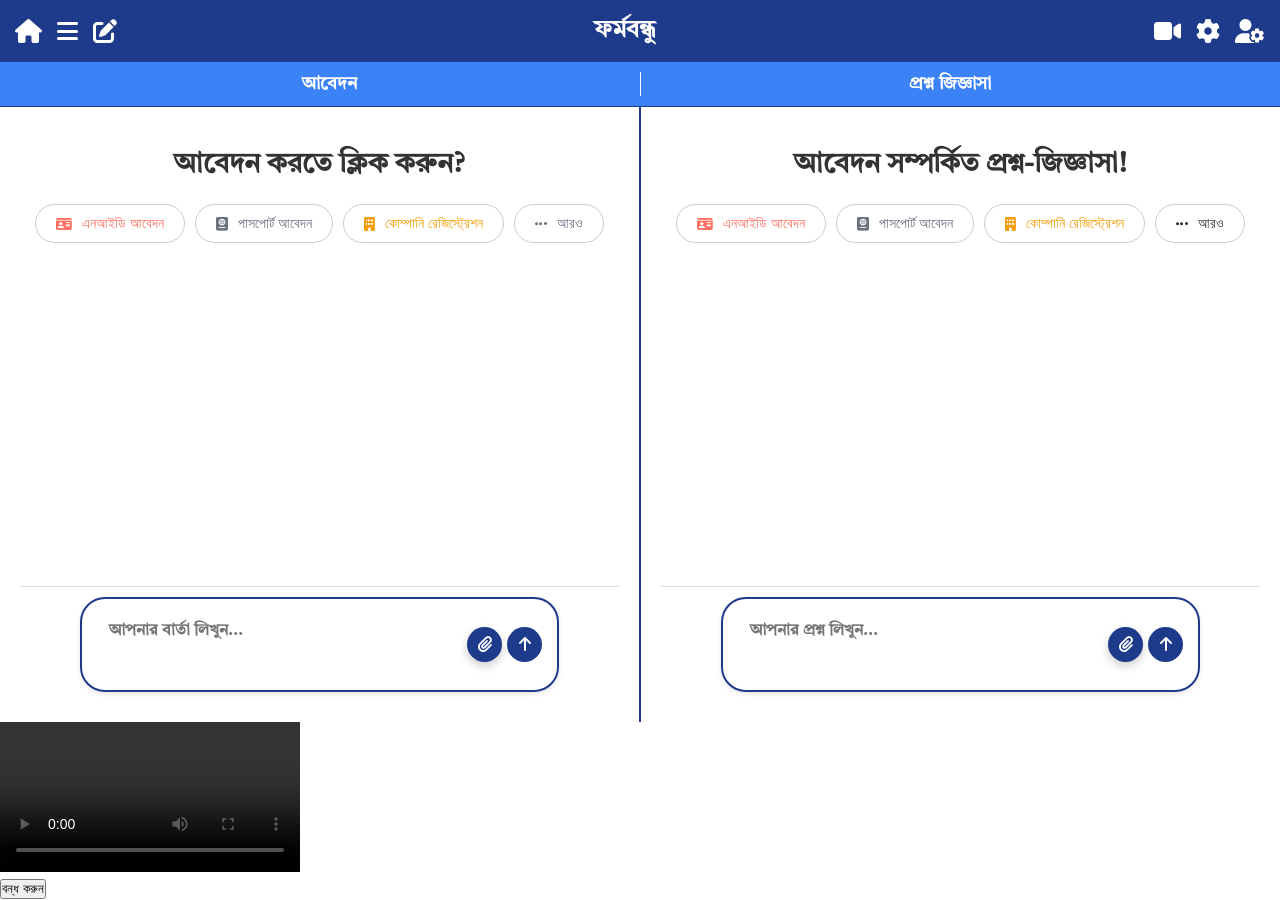
==== index.html @ 035e5acd "Update and rename chat.html to index.html" ====
<!DOCTYPE html>
<html lang="en">
<head>
    <meta charset="UTF-8">
    <meta name="viewport" content="width=device-width, initial-scale=1.0">
    <title>ফর্মবন্ধু চ্যাটবট</title>
    <link rel="stylesheet" href="https://cdnjs.cloudflare.com/ajax/libs/font-awesome/6.5.0/css/all.min.css">
    <link href="https://fonts.googleapis.com/css2?family=Tiro+Bangla:wght@700&display=swap" rel="stylesheet">
    <link rel="stylesheet" href="style.css">
    <link rel="stylesheet" href="drag-drop.css">
    <script src="https://code.jquery.com/jquery-3.6.0.min.js"></script>
    <script src="https://www.gstatic.com/firebasejs/8.10.1/firebase-app.js"></script>
    <script src="https://www.gstatic.com/firebasejs/8.10.1/firebase-firestore.js"></script>
    <script src="https://www.gstatic.com/firebasejs/8.10.1/firebase-auth.js"></script>
    <script src="https://cdnjs.cloudflare.com/ajax/libs/pdfmake/0.2.10/pdfmake.min.js"></script>
    <script src="https://cdnjs.cloudflare.com/ajax/libs/pdfmake/0.2.10/vfs_fonts.min.js"></script>
</head>
<body>
    <div class="chat-container">
        <div class="header">
            <div class="header-icons">
                <i class="fas fa-home home-icon" title="Home" onclick="window.location.href='index.html'"></i>
                <i class="fas fa-bars history-icon" id="historyIcon" title="Chat History"></i>
                <i class="fas fa-pen-to-square new-chat-icon" id="newChatIcon" title="New Chat"></i>
            </div>
            <div class="header-brand">
                <span class="brand-logo">ফর্মবন্ধু</span>
                <span class="dynamic-text"></span>
            </div>
            <div class="header-right-icons">
                <i class="fas fa-video video-icon" id="videoIcon" title="টিউটোরিয়াল ভিডিও"></i>
                <i class="fas fa-cog settings-icon" id="settingsIcon" title="সেটিংস" onclick="window.location.href='settings.html'"></i>
                <i class="fas fa-user-cog account-icon" title="অ্যাকাউন্ট সেটিংস" onclick="window.location.href='account.html'"></i>
            </div>
        </div>
        <div class="sub-header">
            <div class="sub-header-left">আবেদন</div>
            <div class="sub-header-right">প্রশ্ন জিজ্ঞাসা</div>
        </div>
        <div class="split-chat">
            <div class="chat-column left-column">
                <div class="welcome-message" id="welcomeMessage">
                    <h2>আবেদন করতে ক্লিক করুন?</h2>
                    <div class="welcome-buttons">
                        <button class="welcome-btn" data-genre="এনআইডি আবেদন"><i class="fas fa-id-card"></i> এনআইডি আবেদন</button>
                        <button class="welcome-btn" data-genre="পাসপোর্ট আবেদন"><i class="fas fa-passport"></i> পাসপোর্ট আবেদন</button>
                        <button class="welcome-btn" data-genre="কোম্পানি রেজিস্ট্রেশন"><i class="fas fa-building"></i> কোম্পানি রেজিস্ট্রেশন</button>
                        <button id="moreOptionsBtn"><i class="fas fa-ellipsis-h"></i> আরও </button>
                    </div>
                </div>
                <div class="messages" id="messages">
                    <!-- ইউজার/বট মেসেজ এখানে ডাইনামিক্যালি যোগ হবে -->
                </div>
                <div class="input-area">
                    <div class="input-wrapper">
                        <div class="preview-container" id="previewContainer">
                            <img id="previewImage" class="preview-image" src="" alt="Image Preview">
                        </div>
                        <textarea id="userInput" placeholder="আপনার বার্তা লিখুন..."></textarea>
                        <input type="file" id="fileInput" style="display: none;" accept="image/png, image/jpeg">
                        <div class="button-container">
                            <button id="uploadBtn" title="Upload Image"><i class="fas fa-paperclip"></i></button>
                            <button id="sendBtn" title="Send Message"><i class="fas fa-arrow-up"></i></button>
                        </div>
                    </div>
                </div>
            </div>
            <div class="divider"></div>
            <div class="chat-column right-column">
                <div class="welcome-message" id="welcomeMessage-right">
                    <h2>আবেদন সম্পর্কিত প্রশ্ন-জিজ্ঞাসা!</h2>
                    <div class="welcome-buttons">
                        <button class="welcome-btn" data-genre="এনআইডি আবেদন"><i class="fas fa-id-card"></i> এনআইডি আবেদন</button>
                        <button class="welcome-btn" data-genre="পাসপোর্ট আবেদন"><i class="fas fa-passport"></i> পাসপোর্ট আবেদন</button>
                        <button class="welcome-btn" data-genre="কোম্পানি রেজিস্ট্রেশন"><i class="fas fa-building"></i> কোম্পানি রেজিস্ট্রেশন</button>
                        <button id="moreOptionsBtn-right"><i class="fas fa-ellipsis-h"></i> আরও </button>
                    </div>
                </div>
                <div class="messages" id="messages-right">
                    <!-- ইউজার/বট মেসেজ এখানে ডাইনামিক্যালি যোগ হবে -->
                </div>
                <div class="input-area">
                    <div class="input-wrapper">
                        <div class="preview-container" id="previewContainer-right">
                            <img id="previewImage-right" class="preview-image" src="" alt="Image Preview">
                        </div>
                        <textarea id="userInput-right" placeholder="আপনার প্রশ্ন লিখুন..."></textarea>
                        <input type="file" id="fileInput-right" style="display: none;" accept="image/png, image/jpeg">
                        <div class="button-container">
                            <button id="uploadBtn-right" title="Upload Image"><i class="fas fa-paperclip"></i></button>
                            <button id="sendBtn-right" title="Send Message"><i class="fas fa-arrow-up"></i></button>
                        </div>
                    </div>
                </div>
            </div>
        </div>
        <div class="sidebar" id="sidebar">
            <div class="sidebar-header">
                <i class="fas fa-history sidebar-icon"></i>
                <i class="fas fa-times close-sidebar" id="closeSidebar"></i>
            </div>
            <input type="text" class="search-input" id="searchInput" placeholder="চ্যাট অনুসন্ধান করুন...">
            <div class="history-list" id="historyList">
                <!-- ডাইনামিক চ্যাট ইতিহাস এখানে যোগ হবে -->
            </div>
        </div>
        <div class="modal" id="deleteModal">
            <div class="modal-content">
                <p>আপনি কি এই চ্যাটটি মুছতে চান?</p>
                <div class="modal-buttons">
                    <button class="cancel" id="cancelDelete">বাতিল</button>
                    <button class="confirm" id="confirmDelete">মুছুন</button>
                </div>
            </div>
        </div>
        <div class="rename-modal" id="renameModal">
            <div class="rename-modal-content">
                <h3>চ্যাটের নাম পরিবর্তন করুন</h3>
                <input type="text" id="renameInput" placeholder="নতুন নাম লিখুন...">
                <div class="rename-modal-buttons">
                    <button class="cancel" id="cancelRename">বাতিল</button>
                    <button class="save" id="saveRename">সংরক্ষণ</button>
                </div>
            </div>
        </div>
        <div class="genres-modal" id="genresModal">
            <div class="genres-modal-content">
                <h3><i class="fas fa-list-check"></i> সকল সেবা</h3>
                <div class="genres-list" id="genresList"></div>
                <div class="genres-modal-buttons">
                    <button class="cancel" id="closeGenresModal">বন্ধ করুন</button>
                </div>
            </div>
        </div>
        <div id="genres2Modal" class="modal">
            <div class="modal-content slide-in">
                <span id="closeGenres2Modal" class="close">&times;</span>
                <h2><i class="fas fa-list-check"></i> জনরা 2</h2>
                <div id="genres2List"></div>
                <div class="genres-modal-buttons">
                    <button class="cancel" id="closeGenres2ModalBtn">বন্ধ করুন</button>
                </div>
            </div>
        </div>
        <div class="image-review-modal" id="imageReviewModal">
            <div class="image-review-content">
                <img class="review-image" id="reviewImage" src="" alt="Review Image">
                <button class="delete-image-btn" id="deleteImageBtn"><i class="fas fa-trash"></i></button>
            </div>
        </div>
        <div class="edit-modal" id="editModal">
            <div class="edit-modal-content">
                <div class="edit-canvas-container">
                    <canvas id="editCanvas"></canvas>
                </div>
                <div class="edit-controls">
                    <div>
                        <label for="cropX">Crop X:</label>
                        <input type="range" id="cropX" min="0" max="1000" value="0">
                    </div>
                    <div>
                        <label for="cropY">Crop Y:</label>
                        <input type="range" id="cropY" min="0" max="1000" value="0">
                    </div>
                    <div>
                        <label for="cropWidth">Crop Width:</label>
                        <input type="range" id="cropWidth" min="10" max="1000" value="100">
                    </div>
                    <div>
                        <label for="cropHeight">Crop Height:</label>
                        <input type="range" id="cropHeight" min="10" max="1000" value="100">
                    </div>
                    <div>
                        <label for="brightness">Brightness:</label>
                        <input type="range" id="brightness" min="0" max="200" value="100">
                    </div>
                    <div>
                        <label for="contrast">Contrast:</label>
                        <input type="range" id="contrast" min="0" max="200" value="100">
                    </div>
                    <div>
                        <label for="bgColor">Background Color:</label>
                        <select id="bgColor">
                            <option value="#ffffff">White</option>
                            <option value="#000000">Black</option>
                            <option value="#808080">Gray</option>
                        </select>
                    </div>
                    <div class="edit-buttons">
                        <button class="cancel" id="cancelEdit">বাতিল</button>
                        <button class="apply" id="editApplyBtn">পরিবর্তন প্রয়োগ করুন</button>
                    </div>
                </div>
            </div>
        </div>
       <div class="video-modal" id="videoModal">
    <div class="video-modal-content">
        <video controls>
            <source src="videos/মাত্র ১ দিনে নতুন ভোটার হওয়া যাবে _ How to Apply for New NID Card 2025.mp4" type="video/mp4">
            Your browser does not support the video tag.
        </video>
        <div class="video-modal-buttons">
            <button class="close-video" id="closeVideoModal">বন্ধ করুন</button>
        </div>
    </div>
</div>
    </div>
    <script src="chat.js"></script>
</body>
</html>
---- style.css ----
* {
    margin: 0;
    padding: 0;
    box-sizing: border-box;
}
body {
    font-family: 'Tiro Bangla', 'Segoe UI', sans-serif;
    background: #E5E7EB;
    color: #333;
    display: flex;
    justify-content: center;
    align-items: center;
    height: 100vh;
    margin: 0;
    overflow: hidden;
}
.chat-container {
    width: 100vw;
    height: 100vh;
    background: #fff;
    display: flex;
    flex-direction: column;
    overflow: hidden;
    box-shadow: 0 4px 10px rgba(0, 0, 0, 0.2);
    transition: margin-left 0.3s ease, width 0.3s ease;
    position: relative;
    z-index: 1;
}
.chat-container:not(.sidebar-open) {
    margin-left: 0;
    width: 100vw;
}
.chat-container.sidebar-open {
    margin-left: 300px;
    width: calc(100vw - 300px);
}
.header {
    background: #1E3A8A;
    color: #fff;
    padding: 15px;
    font-size: 24px;
    font-weight: 700;
    position: relative;
    display: flex;
    justify-content: center;
    align-items: center;
}
.header-brand {
    display: flex;
    align-items: center;
    gap: 10px;
    transition: gap 0.3s ease;
}
.header-brand.active .brand-logo {
    transform: translateX(-10px);
}
.brand-logo {
    font-size: 24px;
    font-weight: 700;
    transition: transform 0.3s ease;
}
.dynamic-text {
    font-size: 16px;
    opacity: 0;
    background: #FFFFFF;
    color: #1E3A8A;
    border: none;
    border-radius: 12px;
    padding: 5px 10px;
    transition: opacity 0.3s ease, transform 0.3s ease;
    max-width: 150px;
    white-space: nowrap;
    overflow: hidden;
    text-overflow: ellipsis;
}
.dynamic-text.active {
    opacity: 1;
    transform: translateY(0);
    animation: floatIn 0.5s ease-out;
}
@keyframes floatIn {
    from { opacity: 0; transform: translateY(10px); }
    to { opacity: 1; transform: translateY(0); }
}
.header-icons {
    position: absolute;
    left: 15px;
    top: 50%;
    transform: translateY(-50%);
    display: flex;
    gap: 15px;
}
.header-right-icons {
    position: absolute;
    right: 15px;
    top: 50%;
    transform: translateY(-50%);
    display: flex;
    gap: 15px;
}
.history-icon, .new-chat-icon, .home-icon, .settings-icon, .account-icon {
    font-size: 24px;
    color: #fff;
    cursor: pointer;
    transition: color 0.3s ease, transform 0.2s ease;
}
.history-icon:hover, .new-chat-icon:hover, .home-icon:hover, .settings-icon:hover, .account-icon:hover {
    color: #3B82F6;
    transform: scale(1.1);
}
.sidebar {
    position: fixed;
    top: 0;
    left: -300px;
    width: 300px;
    height: 100%;
    background: linear-gradient(135deg, #1E3A8A, #3B82F6);
    color: #fff;
    padding: 20px;
    transition: left 0.3s ease, opacity 0.3s ease;
    opacity: 0;
    z-index: 10;
    display: flex;
    flex-direction: column;
    gap: 15px;
    box-shadow: 2px 0 5px rgba(0, 0, 0, 0.3);
    overflow: hidden;
}
.sidebar.open {
    left: 0;
    opacity: 1;
}
.sidebar-header {
    display: flex;
    justify-content: space-between;
    align-items: center;
    padding-bottom: 10px;
    border-bottom: 1px solid rgba(255, 255, 255, 0.2);
}
.sidebar-icon {
    font-size: 24px;
    cursor: pointer;
}
.close-sidebar {
    font-size: 24px;
    cursor: pointer;
    color: #fff;
    transition: color 0.3s ease, transform 0.2s ease;
}
.close-sidebar:hover {
    color: #3B82F6;
    transform: scale(1.1);
}
.search-input {
    width: 100%;
    padding: 10px;
    font-size: 16px;
    border: none;
    border-radius: 20px;
    outline: none;
    background: rgba(255, 255, 255, 0.1);
    color: #fff;
    transition: background 0.3s ease;
}
.search-input::placeholder {
    color: rgba(255, 255, 255, 0.6);
}
.search-input:focus {
    background: rgba(255, 255, 255, 0.2);
}
.history-list {
    flex-grow: 1;
    overflow-y: auto;
    overflow-x: hidden;
    display: flex;
    flex-direction: column;
    gap: 10px;
    padding: 10px 10px 0 0;
    scrollbar-width: thin;
    scrollbar-color: rgba(255, 255, 255, 0.3) rgba(255, 255, 255, 0.1);
}
.history-list::-webkit-scrollbar {
    width: 8px;
}
.history-list::-webkit-scrollbar-track {
    background: rgba(255, 255, 255, 0.1);
}
.history-list::-webkit-scrollbar-thumb {
    background: rgba(255, 255, 255, 0.3);
    border-radius: 10px;
}
.history-list::-webkit-scrollbar-thumb:hover {
    background: rgba(255, 255, 255, 0.5);
}
.history-item {
    background: rgba(255, 255, 255, 0.1);
    padding: 15px;
    border-radius: 10px;
    cursor: pointer;
    transition: background 0.3s ease, transform 0.2s ease;
    position: relative;
    display: flex;
    justify-content: space-between;
    align-items: center;
}
.history-item:hover {
    background: rgba(255, 255, 255, 0.2);
    transform: translateX(5px);
}
.history-item-content {
    flex-grow: 1;
    overflow: hidden;
}
.history-item p {
    font-size: 16px;
    color: #fff;
    margin: 0;
    white-space: nowrap;
    overflow: hidden;
    text-overflow: ellipsis;
}
.history-item .timestamp {
    font-size: 12px;
    color: rgba(255, 255, 255, 0.6);
    margin-top: 5px;
}
.history-item .options {
    opacity: 0;
    position: absolute;
    right: 15px;
    transition: opacity 0.3s ease;
}
.history-item:hover .options {
    opacity: 1;
}
.options i {
    font-size: 18px;
    cursor: pointer;
    margin-left: 10px;
    transition: color 0.3s ease, transform 0.2s ease;
}
.options i:hover {
    color: #3B82F6;
    transform: scale(1.2);
}
.dropdown {
    display: none;
    position: absolute;
    right: 10px;
    top: 40px;
    background: #1E3A8A;
    border-radius: 5px;
    box-shadow: 0 2px 5px rgba(0, 0, 0, 0.2);
    z-index: 20;
}
.dropdown.active {
    display: block;
}
.dropdown-item {
    padding: 8px 15px;
    color: #fff;
    font-size: 14px;
    cursor: pointer;
    transition: background 0.3s ease;
}
.dropdown-item:hover {
    background: #3B82F6;
}

/* নতুন সাব-হেডার */
.sub-header {
    background: #3B82F6;
    color: #fff;
    padding: 10px 20px;
    display: flex;
    justify-content: space-between;
    align-items: center;
    font-size: 18px;
    font-weight: 700;
    border-bottom: 1px solid #1E3A8A;
}
.sub-header-left, .sub-header-right {
    flex: 1;
    text-align: center;
}
.sub-header-left {
    border-right: 1px solid #fff;
}

/* স্প্লিট চ্যাট এরিয়া */
.split-chat {
    flex-grow: 1;
    display: flex;
    height: 100%;
    overflow: hidden;
    position: relative;
}
.chat-column {
    flex: 1;
    display: flex;
    flex-direction: column;
    padding: 20px;
    overflow-y: auto;
    background: #fff;
    position: relative;
}
.left-column {
    border-right: 1px solid #ccc;
}
.right-column {
    border-left: 1px solid #ccc;
}
.divider {
    width: 2px;
    background: #1E3A8A;
    height: 100%;
    position: absolute;
    left: 50%;
    transform: translateX(-50%);
    z-index: 1;
}
.chat-column .welcome-message {
    position: relative;
    top: auto;
    left: auto;
    transform: none;
    text-align: center;
    padding: 20px 0;
}
.chat-column .messages {
    flex-grow: 1;
    overflow-y: auto;
    padding: 0 10px;
    scrollbar-width: thin;
    scrollbar-color: #888 #f1f1f1;
}
.chat-column .messages::-webkit-scrollbar {
    width: 8px;
}
.chat-column .messages::-webkit-scrollbar-track {
    background: #f1f1f1;
}
.chat-column .messages::-webkit-scrollbar-thumb {
    background: #888;
    border-radius: 10px;
}
.chat-column .messages::-webkit-scrollbar-thumb:hover {
    background: #555;
}
.chat-column .input-area {
    margin-top: auto;
    padding: 10px 0;
    border-top: 1px solid #ddd;
}
.welcome-message h2 {
    font-size: 28px;
    color: #333;
    margin-bottom: 20px;
}
.welcome-buttons {
    display: flex;
    flex-wrap: wrap;
    justify-content: center;
    gap: 10px;
}
.welcome-buttons button {
    padding: 10px 20px;
    border: 1px solid #ccc;
    border-radius: 20px;
    background: #fff;
    color: #333;
    font-size: 14px;
    display: flex;
    align-items: center;
    gap: 5px;
    cursor: pointer;
    transition: background 0.3s ease, transform 0.2s ease;
}
.welcome-buttons button:hover {
    background: #f0f0f0;
    transform: scale(1.05);
}
.welcome-buttons button i {
    margin-right: 5px;
}
.welcome-buttons button:nth-child(1) {
    color: #FF6F61;
}
.welcome-buttons button:nth-child(2) {
    color: #6B7280;
}
.welcome-buttons button:nth-child(3) {
    color: #F59E0B;
}
.welcome-buttons button#moreOptionsBtn {
    color: #6B7280;
}
.typing-indicator {
    display: flex;
    align-items: center;
    gap: 5px;
    padding: 10px;
    background: #f3f4f6;
    border-radius: 15px;
    width: fit-content;
    margin: 10px;
    animation: fadeIn 0.3s ease-out;
}
.typing-dot {
    width: 8px;
    height: 8px;
    background: #1E3A8A;
    border-radius: 50%;
    animation: bounce 1.2s infinite;
}
.typing-dot:nth-child(2) {
    animation-delay: 0.2s;
}
.typing-dot:nth-child(3) {
    animation-delay: 0.4s;
}
@keyframes bounce {
    0%, 100% { transform: translateY(0); }
    50% { transform: translateY(-5px); }
}
.loading {
    align-self: flex-start;
    margin: 5px 0 10px 10px;
    padding: 8px 12px;
    font-size: 14px;
    color: #1E3A8A;
    border-radius: 10px;
    position: relative;
    display: flex;
    align-items: center;
    gap: 5px;
}
.dot {
    width: 8px;
    height: 8px;
    background: #1E3A8A;
    border-radius: 50%;
    animation: glow 1.5s infinite ease-in-out;
}
.dot:nth-child(2) {
    animation-delay: 0.3s;
}
.dot:nth-child(3) {
    animation-delay: 0.6s;
}
@keyframes glow {
    0%, 100% { opacity: 0.3; transform: scale(0.8); }
    50% { opacity: 1; transform: scale(1.2); box-shadow: 0 0 8px rgba(30, 58, 138, 0.6); }
}
/* Messages for both left (#messages) and right (#messages-right) chats */
.user-message, .bot-message {
    padding: 15px 20px;
    border-radius: 12px;
    max-width: 60%; /* Keeping max-width to prevent overflow */
    word-wrap: break-word;
    box-shadow: 0 2px 5px rgba(0, 0, 0, 0.1);
    font-size: 18px;
    margin: 15px 10px; /* Increased margin for better spacing */
    font-family: 'Tiro Bangla', serif;
    font-weight: 700;
    transition: all 0.3s ease;
}

.user-message {
    background: #f7f7f7;
    color: #000000;
    text-align: right;
    margin-left: auto;
    margin-right: 50px; /* Added to push user message to the far right */
}

.bot-message {
    background: #ffffff;
    color: #111827;
    text-align: left;
    margin-right: auto;
    margin-left: 15px; /* Added to push bot message to the far left */
    animation: fadeIn 0.3s ease-out;
    text-shadow: none;
    box-shadow: none;
    border: none;
}

/* Ensure messages in right chat (#messages-right) follow the same styling */
#messages-right .user-message,
#messages-right .bot-message {
    padding: 15px 20px;  /* ফিক্স: 150px থেকে 15px করা */
    border-radius: 12px;
    max-width: 60%;
    word-wrap: break-word;
    font-size: 18px;
    margin: 15px 10px; /* Increased margin for better spacing */
    font-family: 'Tiro Bangla', serif;
    font-weight: 700;
    transition: all 0.3s ease;
}

#messages-right .user-message {
    background: #f7f7f7;
    color: #000000;
    text-align: right;
    margin-left: auto;
    margin-right: 50px; /* Push to far right */
}

#messages-right .bot-message {
    background: #fff;
    color: #111827;
    text-align: left;
    margin-right: auto;
    margin-left: 15px; /* Push to far left */
    animation: fadeIn 0.3s ease-out;
    text-shadow: none;
    box-shadow: none;
    border: none;
}

@keyframes fadeIn {
    from { opacity: 0; }
    to { opacity: 1; }
}
@keyframes slideIn {
    from { transform: translateX(20px); opacity: 0; }
    to { transform: translateX(0); opacity: 1; }
}
.slide-out {
    animation: slideOut 0.3s ease-in;
}
@keyframes slideOut {
    from { transform: translateX(0); opacity: 1; }
    to { transform: translateX(20px); opacity: 0; }
}
.review-card {
    background: #fff;
    border-radius: 0;
    padding: 20px;
    max-width: 60%;
    margin: 10px;
    box-shadow: none;
    animation: slideIn 0.3s ease-out;
}
.review-card h3 {
    font-size: 20px;
    color: #1E3A8A;
    margin-bottom: 15px;
    font-family: 'Tiro Bangla', serif;
    font-weight: 700;
}
.review-content {
    display: flex;
    flex-direction: column;
    gap: 10px;
}
.review-item {
    display: flex;
    flex-direction: column;
    gap: 5px;
    position: relative;
}
.review-item label {
    font-size: 16px;
    color: #333;
    font-weight: 700;
}
.review-item p {
    font-size: 16px;
    color: #555;
    margin: 0;
}
.review-item img {
    max-width: 100%;
    max-height: 300px;
    object-fit: cover;
    border-radius: 8px;
    border: 1px solid #ddd;
    margin-top: 5px;
}
.replace-image-icon {
    position: absolute;
    top: 10px;
    right: 10px;
    font-size: 18px;
    color: #3B82F6;
    cursor: pointer;
    transition: color 0.3s ease, transform 0.2s ease;
}
.replace-image-icon:hover {
    color: #2563EB;
    transform: scale(1.2);
}
.replace-image-input {
    display: none;
}
.review-buttons {
    display: flex;
    justify-content: center;
    margin-top: 15px;
    gap: 10px;
}
.edit-btn, .confirm-btn, .download-btn {
    padding: 10px 20px;
    border: none;
    border-radius: 25px;
    font-size: 14px;
    font-family: 'Tiro Bangla', serif;
    font-weight: 700;
    cursor: pointer;
    transition: all 0.3s ease;
    box-shadow: 0 4px 10px rgba(0, 0, 0, 0.15);
    position: relative;
    overflow: hidden;
}
.edit-btn {
    background: linear-gradient(135deg, #3B82F6, #1E40AF);
    color: #fff;
}
.edit-btn:hover {
    background: linear-gradient(135deg, #2563EB, #1E3A8A);
    transform: translateY(-2px);
    box-shadow: 0 6px 15px rgba(0, 0, 0, 0.2);
}
.edit-btn::before {
    content: '';
    position: absolute;
    top: 50%;
    left: 50%;
    width: 0;
    height: 0;
    background: rgba(255, 255, 255, 0.2);
    border-radius: 50%;
    transform: translate(-50%, -50%);
    transition: width 0.4s ease, height 0.4s ease;
}
.edit-btn:hover::before {
    width: 200px;
    height: 200px;
}
.confirm-btn {
    background: linear-gradient(135deg, #10B981, #047857);
    color: #fff;
}
.confirm-btn:hover {
    background: linear-gradient(135deg, #059669, #065F46);
    transform: translateY(-2px);
    box-shadow: 0 6px 15px rgba(0, 0, 0, 0.2);
}
.confirm-btn::before {
    content: '';
    position: absolute;
    top: 50%;
    left: 50%;
    width: 0;
    height: 0;
    background: rgba(255, 255, 255, 0.2);
    border-radius: 50%;
    transform: translate(-50%, -50%);
    transition: width 0.4s ease, height 0.4s ease;
}
.confirm-btn:hover::before {
    width: 200px;
    height: 200px;
}
.download-btn {
    background: linear-gradient(135deg, #F59E0B, #D97706);
    color: #fff;
}
.download-btn:hover {
    background: linear-gradient(135deg, #D97706, #B45309);
    transform: translateY(-2px);
    box-shadow: 0 6px 15px rgba(0, 0, 0, 0.2);
}
.download-btn::before {
    content: '';
    position: absolute;
    top: 50%;
    left: 50%;
    width: 0;
    height: 0;
    background: rgba(255, 255, 255, 0.2);
    border-radius: 50%;
    transform: translate(-50%, -50%);
    transition: width 0.4s ease, height 0.4s ease;
}
.download-btn:hover::before {
    width: 200px;
    height: 200px;
}
.edit-input {
    padding: 5px;
    border: 1px solid #ccc;
    border-radius: 5px;
    font-size: 14px;
    width: 70%;
    margin-left: 5px;
}
.image-preview {
    max-width: 200px;
    height: auto;
    border-radius: 10px;
    margin-top: 5px;
    box-shadow: 0 2px 5px rgba(0, 0, 0, 0.1);
    cursor: pointer;
}
/* ইনপুট এরিয়া (মেসেজ বক্স) স্টাইল */
.input-area {
    display: flex;
    flex-direction: column;
    align-items: center;
    padding: 15px;
    background: transparent;
    position: relative;
    z-index: 2;
    width: 100%;
    margin-top: auto;
    gap: 10px;
}

.input-wrapper {
    position: relative;
    display: flex;
    flex-direction: row;
    align-items: center;
    width: 80%;
    max-width: 800px;
    background: #fff;
    border: 2px solid #1E3A8A; /* স্পষ্ট বর্ডার যাতে মেসেজ বক্স সংজ্ঞায়িত হয় */
    border-radius: 25px;
    padding: 10px 15px;
    box-shadow: 0 2px 5px rgba(0, 0, 0, 0.1);
    gap: 10px;
    transition: height 0.3s ease;
}

#userInput, #userInput-right {
    flex-grow: 1;
    padding: 10px 12px;
    font-size: 16px;
    border: none;
    border-radius: 20px;
    outline: none;
    background: transparent;
    font-family: 'Tiro Bangla', serif;
    font-weight: 700;
    resize: none;
    overflow-y: auto;
    min-height: 60px;
    max-height: 120px;
    width: 100%;
    box-sizing: border-box;
    line-height: 1.6;
    transition: height 0.3s ease;
}

#userInput:focus, #userInput-right:focus {
    border: none;
    box-shadow: 0 0 0 2px rgba(59, 130, 246, 0.3);
    outline: none;
}

#sendBtn, #sendBtn-right, #uploadBtn, #uploadBtn-right {
    border: none;
    cursor: pointer;
    display: flex;
    justify-content: center;
    align-items: center;
    transition: background 0.3s ease, transform 0.2s ease;
}

#sendBtn {
    width: 35px;
    height: 35px;
    border-radius: 50%;
    background: #1E3A8A;
    color: #fff;
    font-size: 16px;
}

#sendBtn-right {
    width: 35px;
    height: 35px;
    border-radius: 50%;
    background: #1E3A8A !important; /* নীল ব্যাকগ্রাউন্ড নিশ্চিত করা */
    color: #fff !important;
    font-size: 16px;
}

#sendBtn:hover {
    background: #3B82F6;
    transform: scale(1.1);
}

#sendBtn-right:hover {
    background: #3B82F6 !important; /* হোভারে নীল কালার এবং স্কেল */
    transform: scale(1.1) !important;
}

#uploadBtn, #uploadBtn-right {
    width: 35px;
    height: 35px;
    border-radius: 50%;
    background: #1E3A8A;
    color: #fff;
    font-size: 16px;
    box-shadow: 0 4px 10px rgba(0, 0, 0, 0.2);
    margin-left: 10px;
}

#uploadBtn i, #uploadBtn-right i {
    font-size: 16px;
}

#uploadBtn:hover, #uploadBtn-right:hover {
    background: #3B82F6;
    transform: scale(1.1);
    box-shadow: 0 6px 15px rgba(0, 0, 0, 0.3);
}

.button-container {
    display: flex;
    gap: 5px;
    justify-content: flex-end;
}

.preview-container {
    display: none;
    max-width: 60px;
    margin-right: 10px;
}

#previewContainer, #previewContainer-right {
    display: none;
    max-width: 60px;
    margin-right: 10px;
}

.preview-image {
    width: 100%;
    height: auto;
    border-radius: 8px;
}

/* রেসপনসিভ ডিজাইন */
@media (max-width: 768px) {
    .input-area {
        padding: 10px;
    }
    .input-wrapper {
        width: 90%;
        padding: 8px 12px;
    }
    #userInput, #userInput-right {
        font-size: 14px;
        min-height: 50px;
        max-height: 100px;
    }
    #sendBtn, #sendBtn-right, #uploadBtn, #uploadBtn-right {
        width: 30px;
        height: 30px;
        font-size: 14px;
    }
    #uploadBtn i, #uploadBtn-right i {
        font-size: 14px;
    }
    #sendBtn-right {
        background: #1E3A8A !important; /* মোবাইলেও নীল কালার নিশ্চিত */
    }
    #sendBtn-right:hover {
        background: #3B82F6 !important;
        transform: scale(1.1) !important;
    }
    .preview-container, #previewContainer, #previewContainer-right {
        max-width: 50px;
    }
}

@media (max-width: 480px) {
    .input-area {
        padding: 8px;
    }
    .input-wrapper {
        width: 95%;
        padding: 6px 10px;
    }
    #userInput, #userInput-right {
        font-size: 12px;
        min-height: 40px;
        max-height: 80px;
    }
    #sendBtn, #sendBtn-right, #uploadBtn, #uploadBtn-right {
        width: 25px;
        height: 25px;
        font-size: 12px;
    }
    #uploadBtn i, #uploadBtn-right i {
        font-size: 12px;
    }
    #sendBtn-right {
        background: #1E3A8A !important; /* মোবাইলেও নীল কালার নিশ্চিত */
    }
    #sendBtn-right:hover {
        background: #3B82F6 !important;
        transform: scale(1.1) !important;
    }
    .preview-container, #previewContainer, #previewContainer-right {
        max-width: 40px;
    }
}
@media (max-width: 480px) {
    .input-area {
        padding: 8px;
    }
    .input-wrapper {
        width: 95%;
        padding: 6px 10px;
    }
    #userInput, #userInput-right {
        font-size: 12px;
        min-height: 40px;
        max-height: 80px;
    }
    #sendBtn, #sendBtn-right, #uploadBtn, #uploadBtn-right {
        width: 25px;
        height: 25px;
        font-size: 12px;
    }
    #uploadBtn i, #uploadBtn-right i {
        font-size: 12px;
    }
    .preview-container, #previewContainer, #previewContainer-right {
        max-width: 40px;
    }
}

@media (max-width: 480px) {
    .input-area {
        padding: 8px;
    }
    .input-wrapper {
        width: 95%;
        padding: 6px 10px;
    }
    #userInput, #userInput-right {
        font-size: 12px;
        min-height: 40px;
        max-height: 80px;
    }
    #sendBtn, #sendBtn-right, #uploadBtn, #uploadBtn-right {
        width: 25px;
        height: 25px;
        font-size: 12px;
    }
    #uploadBtn i, #uploadBtn-right i {
        font-size: 12px;
    }
    .preview-container, #previewContainer, #previewContainer-right {
        max-width: 40px;
    }
}
.preview-image {
    width: 40px;
    height: 40px;
    object-fit: cover;
    border-radius: 8px;
    cursor: pointer;
    box-shadow: 0 2px 5px rgba(0, 0, 0, 0.1);
}
.edit-btn {
    padding: 5px 10px;
    border: none;
    border-radius: 5px;
    background: #3B82F6;
    color: #fff;
    font-size: 12px;
    cursor: pointer;
    transition: background 0.3s ease;
}
.edit-btn:hover {
    background: #2563EB;
}
.image-review-modal {
    display: none;
    position: fixed;
    top: 0;
    left: 0;
    width: 100%;
    height: 100%;
    background: rgba(0, 0, 0, 0.7);
    justify-content: center;
    align-items: center;
    z-index: 1000;
}
.image-review-content {
    background: rgba(255, 255, 255, 0.1);
    backdrop-filter: blur(10px);
    -webkit-backdrop-filter: blur(10px);
    border-radius: 15px;
    padding: 20px;
    max-width: 90%;
    max-height: 90%;
    position: relative;
    box-shadow: 0 8px 32px rgba(0, 0, 0, 0.3);
    border: 1px solid rgba(255, 255, 255, 0.18);
}
.review-image {
    max-width: 500px;
    max-height: 500px;
    border-radius: 10px;
}
.delete-image-btn {
    position: absolute;
    top: 10px;
    right: 10px;
    background: #EF4444;
    color: #fff;
    border: none;
    border-radius: 50%;
    width: 30px;
    height: 30px;
    display: flex;
    justify-content: center;
    align-items: center;
    cursor: pointer;
    transition: background 0.3s ease;
}
.delete-image-btn:hover {
    background: #DC2626;
}
.edit-modal {
    display: none;
    position: fixed;
    top: 0;
    left: 0;
    width: 100%;
    height: 100%;
    background: rgba(0, 0, 0, 0.5);
    justify-content: center;
    align-items: center;
    z-index: 1000;
}
.edit-modal-content {
    background: rgba(255, 255, 255, 0.95);
    border-radius: 15px;
    padding: 20px;
    width: 90%;
    max-width: 800px;
    box-shadow: 0 8px 32px rgba(0, 0, 0, 0.3);
    display: flex;
    gap: 20px;
}
.edit-canvas-container {
    flex: 2;
    display: flex;
    justify-content: center;
    align-items: center;
}
#editCanvas {
    border: 1px solid #ccc;
    max-width: 100%;
    max-height: 400px;
}
.edit-controls {
    flex: 1;
    display: flex;
    flex-direction: column;
    gap: 15px;
}
.edit-controls label {
    font-size: 14px;
    color: #333;
    margin-bottom: 5px;
}
.edit-controls input[type="range"] {
    width: 100%;
}
.edit-controls select {
    padding: 5px;
    border-radius: 5px;
    border: 1px solid #ccc;
}
.edit-buttons {
    display: flex;
    justify-content: space-between;
    margin-top: 20px;
}
.edit-buttons button {
    padding: 10px 20px;
    border: none;
    border-radius: 25px;
    cursor: pointer;
    font-size: 14px;
    font-family: 'Tiro Bangla', serif;
    font-weight: 700;
    transition: all 0.3s ease;
    box-shadow: 0 4px 10px rgba(0, 0, 0, 0.15);
}
.edit-buttons .cancel {
    background: linear-gradient(135deg, #6B7280, #4B5563);
    color: #fff;
}
.edit-buttons .cancel:hover {
    background: linear-gradient(135deg, #4B5563, #374151);
    transform: translateY(-2px);
}
.edit-buttons .apply {
    background: linear-gradient(135deg, #3B82F6, #1E40AF);
    color: #fff;
}
.edit-buttons .apply:hover {
    background: linear-gradient(135deg, #2563EB, #1E3A8A);
    transform: translateY(-2px);
}
.modal {
    display: none;
    position: fixed;
    top: 0;
    left: 0;
    width: 100%;
    height: 100%;
    background: rgba(0, 0, 0, 0.5);
    justify-content: center;
    align-items: center;
    z-index: 1000;
}
.modal-content {
    background: rgba(255, 255, 255, 0.1);
    backdrop-filter: blur(10px);
    -webkit-backdrop-filter: blur(10px);
    border-radius: 15px;
    padding: 25px;
    width: 350px;
    box-shadow: 0 8px 32px rgba(0, 0, 0, 0.3);
    border: 1px solid rgba(255, 255, 255, 0.18);
    color: #fff;
    text-align: center;
    animation: slideIn 0.3s ease-out;
    font-family: 'Tiro Bangla', serif;
    font-weight: 700;
}
.modal-content p {
    font-size: 16px;
    margin-bottom: 20px;
    color: #fff;
}
.modal-buttons {
    display: flex;
    justify-content: space-between;
}
.modal-buttons button {
    padding: 10px 25px;
    border: none;
    border-radius: 10px;
    cursor: pointer;
    font-size: 14px;
    font-family: 'Tiro Bangla', serif;
    font-weight: 700;
    transition: transform 0.2s ease, background 0.3s ease;
}
.modal-buttons .cancel {
    background: #6B7280;
    color: #fff;
}
.modal-buttons .cancel:hover {
    background: #4B5563;
    transform: translateY(-2px);
}
.modal-buttons .confirm {
    background: #EF4444;
    color: #fff;
}
.modal-buttons .confirm:hover {
    background: #DC2626;
    transform: translateY(-2px);
}
.rename-modal {
    display: none;
    position: fixed;
    top: 0;
    left: 0;
    width: 100%;
    height: 100%;
    background: rgba(0, 0, 0, 0.5);
    justify-content: center;
    align-items: center;
    z-index: 1000;
}
.rename-modal-content {
    background: rgba(255, 255, 255, 0.1);
    backdrop-filter: blur(10px);
    -webkit-backdrop-filter: blur(10px);
    border-radius: 15px;
    padding: 25px;
    width: 350px;
    box-shadow: 0 8px 32px rgba(0, 0, 0, 0.3);
    border: 1px solid rgba(255, 255, 255, 0.18);
    color: #fff;
    text-align: center;
    animation: slideIn 0.3s ease-out;
}
.rename-modal-content h3 {
    font-size: 20px;
    margin-bottom: 15px;
    color: #3B82F6;
}
.rename-modal-content input {
    width: 100%;
    padding: 12px;
    margin-bottom: 20px;
    border: none;
    border-radius: 10px;
    background: rgba(255, 255, 255, 0.2);
    color: #fff;
    font-size: 16px;
    outline: none;
    transition: background 0.3s ease;
}
.rename-modal-content input:focus {
    background: rgba(255, 255, 255, 0.3);
}
.rename-modal-content input::placeholder {
    color: rgba(255, 255, 255, 0.7);
}
.rename-modal-buttons {
    display: flex;
    justify-content: space-between;
}
.rename-modal-buttons button {
    padding: 10px 25px;
    border: none;
    border-radius: 10px;
    cursor: pointer;
    font-size: 14px;
    font-family: 'Tiro Bangla', serif;
    font-weight: 700;
    transition: transform 0.2s ease, background 0.3s ease;
}
.rename-modal-buttons .cancel {
    background: #6B7280;
    color: #fff;
}
.rename-modal-buttons .cancel:hover {
    background: #4B5563;
    transform: translateY(-2px);
}
.rename-modal-buttons .save {
    background: #3B82F6;
    color: #fff;
}
.rename-modal-buttons .save:hover {
    background: #2563EB;
    transform: translateY(-2px);
}
.genres-modal {
    display: none;
    position: fixed;
    top: 50%;
    left: 50%;
    transform: translate(-50%, -50%);
    width: 100%;
    height: 100%;
    background: rgba(0, 0, 0, 0.5);
    justify-content: center;
    align-items: center;
    z-index: 1000;
}
.genres-modal-content {
    background: rgba(255, 255, 255, 0.95);
    border-radius: 15px;
    padding: 25px;
    width: 90%;
    max-width: 600px;
    box-shadow: 0 8px 32px rgba(0, 0, 0, 0.3);
    text-align: center;
    animation: slideInModal 0.3s ease-out;
    font-family: 'Tiro Bangla', serif;
    font-weight: 700;
}
.genres-modal-content h3 {
    font-size: 24px;
    color: #1E3A8A;
    margin-bottom: 20px;
    display: flex;
    align-items: center;
    justify-content: center;
    gap: 8px;
}
.genres-modal-content h3 i {
    font-size: 20px;
    color: #1E3A8A;
}
.genres-list {
    display: grid;
    grid-template-columns: repeat(auto-fill, minmax(160px, 1fr));
    gap: 15px;
    max-height: 400px;
    overflow-y: auto;
    padding: 10px;
    scrollbar-width: thin;
    scrollbar-color: #888 #f1f1f1;
}
.genres-list::-webkit-scrollbar {
    width: 8px;
}
.genres-list::-webkit-scrollbar-track {
    background: #f1f1f1;
}
.genres-list::-webkit-scrollbar-thumb {
    background: #888;
    border-radius: 10px;
}
.genres-list::-webkit-scrollbar-thumb:hover {
    background: #555;
}
.genre-item {
    padding: 12px;
    background: linear-gradient(135deg, #3B82F6, #1E40AF);
    color: #fff;
    border-radius: 10px;
    font-size: 14px;
    cursor: pointer;
    transition: background 0.3s ease, transform 0.2s ease;
    display: flex;
    align-items: center;
    gap: 8px;
    justify-content: flex-start;
}
.genre-item i {
    font-size: 18px;
    color: #fff;
}
.genre-item span {
    display: inline-block;
    text-align: left;
}
.genre-item:hover {
    background: linear-gradient(135deg, #2563EB, #1E3A8A);
    transform: translateY(-2px);
}
.genres-modal-buttons {
    margin-top: 20px;
}
.genres-modal-buttons button {
    padding: 10px 25px;
    border: none;
    border-radius: 10px;
    background: #6B7280;
    color: #fff;
    font-size: 14px;
    font-family: 'Tiro Bangla', serif;
    font-weight: 700;
    cursor: pointer;
    transition: transform 0.2s ease, background 0.3s ease;
}
.genres-modal-buttons button:hover {
    background: #4B5563;
    transform: translateY(-2px);
}
.ripple-btn {
    position: relative;
    overflow: hidden;
    cursor: pointer;
    transition: transform 0.2s ease, box-shadow 0.2s ease;
}
.ripple-btn:hover {
    transform: scale(1.05);
    box-shadow: 0 4px 8px rgba(0, 0, 0, 0.2);
}
.ripple-btn::after {
    content: '';
    position: absolute;
    background: rgba(255, 255, 255, 0.3);
    border-radius: 50%;
    width: 100px;
    height: 100px;
    top: 50%;
    left: 50%;
    transform: translate(-50%, -50%) scale(0);
    opacity: 0;
    transition: transform 0.4s ease, opacity 0.4s ease;
}
.ripple-btn:active::after {
    transform: translate(-50%, -50%) scale(1);
    opacity: 1;
}
#genresModal.slide-in {
    animation: slideInModal 0.3s ease-out;
}
#genresModal.slide-out {
    animation: slideOutModal 0.3s ease-in;
}
@keyframes slideInModal {
    from { transform: translateY(50px); opacity: 0; }
    to { transform: translateY(0); opacity: 1; }
}
@keyframes slideOutModal {
    from { transform: translateY(0); opacity: 1; }
    to { transform: translateY(50px); opacity: 0; }
}
.fade-out {
    opacity: 0;
    transition: opacity 0.3s ease-in-out;
}
@keyframes fadeIn {
    from { opacity: 0; transform: translateY(5px); }
    to { opacity: 1; transform: translateY(0); }
}
@media (max-width: 768px) {
    .chat-container {
        width: 100vw;
        height: 100vh;
    }
    .chat-container.sidebar-open {
        margin-left: 0;
        width: 100vw;
    }
    .chat-container:not(.sidebar-open) {
        margin-left: 0;
        width: 100vw;
    }
    .header {
        padding: 10px;
        font-size: 20px;
    }
    .header-brand {
        gap: 8px;
    }
    .header-brand.active .brand-logo {
        transform: translateX(-8px);
    }
    .brand-logo {
        font-size: 20px;
    }
    .dynamic-text {
        font-size: 14px;
        padding: 4px 8px;
        max-width: 100px;
        background: #FFFFFF;
        color: #1E3A8A;
        border: none;
    }
    .header-icons {
        left: 10px;
        gap: 10px;
    }
    .header-right-icons {
        right: 10px;
        gap: 10px;
    }
    .history-icon, .new-chat-icon, .home-icon, .settings-icon, .account-icon {
        font-size: 20px;
    }
    .sidebar {
        width: 80%;
        max-width: 250px;
        padding: 15px;
    }
    .sidebar-header {
        padding-bottom: 8px;
    }
    .sidebar-icon {
        font-size: 20px;
    }
    .close-sidebar {
        font-size: 20px;
    }
    .search-input {
        padding: 8px;
        font-size: 14px;
    }
    .history-item {
        padding: 10px;
    }
    .history-item p {
        font-size: 14px;
    }
    .history-item .timestamp {
        font-size: 10px;
    }
    .options i {
        font-size: 16px;
    }
    .dropdown {
        top: 35px;
    }
    .dropdown-item {
        padding: 6px 12px;
        font-size: 12px;
    }
    .sub-header {
        font-size: 16px;
        padding: 8px 15px;
    }
    .split-chat {
        flex-direction: column;
    }
    .chat-column {
        flex: none;
        height: 50%;
        border: none;
    }
    .left-column {
        border-bottom: 1px solid #ccc;
    }
    .divider {
        display: none;
    }
    .chat-column .welcome-message h2 {
        font-size: 24px;
        margin-bottom: 15px;
    }
    .welcome-buttons button {
        padding: 8px 16px;
        font-size: 12px;
    }
    .welcome-buttons button i {
        margin-right: 3px;
    }
    .user-message, .bot-message {
        max-width: 75%;
        padding: 12px 15px;
        font-size: 16px;
        margin-bottom: 8px;
    }
    .review-card {
        max-width: 75%;
        padding: 15px;
    }
    .review-card h3 {
        font-size: 18px;
        margin-bottom: 12px;
    }
    .review-item label, .review-item p {
        font-size: 14px;
    }
    .review-item img {
        max-height: 200px;
    }
    .image-preview {
        max-width: 150px;
    }
    .input-area {
        padding: 10px;
        gap: 8px;
    }
    .input-wrapper {
        padding: 8px 12px;
        gap: 8px;
        flex-direction: column;
        width: 100%;
        max-width: none;
        align-items: flex-end;
    }
    #userInput, #userInputApplication, #userInputQuestion {
        padding: 8px 12px;
        font-size: 16px;
        min-height: 50px;
        max-height: 100px;
        width: 100%;
        line-height: 1.6;
        transition: height 0.3s ease;
    }
    #userInput:focus, #userInputApplication:focus, #userInputQuestion:focus {
        min-height: 60px;
        box-shadow: 0 0 0 2px rgba(59, 130, 246, 0.3);
        outline: none;
    }
    #sendBtn, #sendBtnApplication, #sendBtnQuestion {
        width: 35px;
        height: 35px;
        font-size: 16px;
        background: #1E3A8A;
        color: #fff;
    }
    #sendBtn:hover, #sendBtnApplication:hover, #sendBtnQuestion:hover {
        background: #3B82F6;
        transform: scale(1.1);
    }
    #uploadBtn, #uploadBtnApplication, #uploadBtnQuestion {
        width: 35px;
        height: 35px;
        font-size: 16px;
        background: #1E3A8A;
        color: #fff;
        margin-right: 0;
        margin-left: 8px;
    }
    #uploadBtn i, #uploadBtnApplication i, #uploadBtnQuestion i {
        font-size: 16px;
    }
    #uploadBtn:hover, #uploadBtnApplication:hover, #uploadBtnQuestion:hover {
        background: #3B82F6;
        transform: scale(1.1);
        box-shadow: 0 6px 15px rgba(0, 0, 0, 0.3);
    }
    .button-container {
        display: flex;
        gap: 5px;
        justify-content: flex-end;
    }
    .preview-image {
        width: 30px;
        height: 30px;
    }
    .image-review-content {
        padding: 15px;
    }
    .review-image {
        max-width: 400px;
        max-height: 400px;
    }
    .edit-modal-content {
        flex-direction: column;
        width: 80%;
        max-width: 600px;
    }
    .edit-canvas-container, .edit-controls {
        flex: none;
        width: 100%;
    }
    .modal-content, .rename-modal-content {
        width: 80%;
        max-width: 300px;
        padding: 20px;
    }
    .modal-content p {
        font-size: 14px;
        margin-bottom: 15px;
    }
    .modal-buttons button, .rename-modal-buttons button {
        padding: 8px 20px;
        font-size: 12px;
    }
    .rename-modal-content h3 {
        font-size: 18px;
        margin-bottom: 12px;
    }
    .rename-modal-content input {
        padding: 10px;
        font-size: 14px;
        margin-bottom: 15px;
    }
    .edit-btn, .confirm-btn, .download-btn {
        padding: 8px 16px;
        font-size: 12px;
    }
    .welcome-buttons button#moreOptionsBtn {
        padding: 8px 16px;
        font-size: 12px;
    }
    .genres-modal-content {
        width: 80%;
        max-width: 400px;
        padding: 20px;
    }
    .genres-modal-content h3 {
        font-size: 20px;
        margin-bottom: 15px;
        gap: 6px;
    }
    .genres-modal-content h3 i {
        font-size: 18px;
    }
    .genres-list {
        grid-template-columns: repeat(auto-fill, minmax(140px, 1fr));
        gap: 10px;
        max-height: 300px;
        padding: 8px;
    }
    .genre-item {
        padding: 10px;
        font-size: 12px;
        gap: 8px;
        justify-content: flex-start;
    }
    .genre-item i {
        font-size: 16px;
    }
    .genres-modal-buttons button {
        padding: 8px 20px;
        font-size: 12px;
    }
}
@media (max-width: 480px) {
    .chat-container {
        width: 100vw;
        height: 100vh;
    }
    .chat-container.sidebar-open {
        margin-left: 0;
        width: 100vw;
    }
    .chat-container:not(.sidebar-open) {
        margin-left: 0;
        width: 100vw;
    }
    .header {
        padding: 8px;
        font-size: 18px;
    }
    .header-brand {
        gap: 6px;
    }
    .header-brand.active .brand-logo {
        transform: translateX(-6px);
    }
    .brand-logo {
        font-size: 18px;
    }
    .dynamic-text {
        font-size: 12px;
        padding: 3px 6px;
        max-width: 80px;
        background: #FFFFFF;
        color: #1E3A8A;
        border: none;
    }
    .header-icons {
        left: 8px;
        gap: 8px;
    }
    .header-right-icons {
        right: 8px;
        gap: 8px;
    }
    .history-icon, .new-chat-icon, .home-icon, .settings-icon, .account-icon {
        font-size: 18px;
    }
    .sidebar {
        width: 85%;
        max-width: 200px;
        padding: 10px;
    }
    .sidebar-header {
        padding-bottom: 6px;
    }
    .sidebar-icon {
        font-size: 18px;
    }
    .close-sidebar {
        font-size: 18px;
    }
    .search-input {
        padding: 6px;
        font-size: 12px;
    }
    .history-item {
        padding: 8px;
    }
    .history-item p {
        font-size: 12px;
    }
    .history-item .timestamp {
        font-size: 8px;
    }
    .options i {
        font-size: 14px;
    }
    .dropdown {
        top: 30px;
    }
    .dropdown-item {
        padding: 5px 10px;
        font-size: 10px;
    }
    .sub-header {
        font-size: 14px;
        padding: 6px 10px;
    }
    .chat-column .welcome-message {
        padding: 15px;
    }
    .chat-column .welcome-message h2 {
        font-size: 18px;
        margin-bottom: 10px;
    }
    .welcome-buttons {
        gap: 8px;
    }
    .welcome-buttons button {
        padding: 6px 12px;
        font-size: 10px;
    }
    .welcome-buttons button i {
        margin-right: 3px;
    }
    .user-message, .bot-message {
        max-width: 80%;
        padding: 10px 12px;
        font-size: 14px;
        margin-bottom: 6px;
    }
    .review-card {
        max-width: 80%;
        padding: 12px;
    }
    .review-card h3 {
        font-size: 16px;
        margin-bottom: 10px;
    }
    .review-item label, .review-item p {
        font-size: 12px;
    }
    .review-item img {
        max-height: 150px;
    }
    .image-preview {
        max-width: 120px;
    }
    .input-area {
        padding: 8px;
        gap: 6px;
    }
    .input-wrapper {
        padding: 6px 10px;
        gap: 6px;
        align-items: flex-end;
    }
    #userInput, #userInputApplication, #userInputQuestion {
        padding: 6px 10px;
        font-size: 14px;
        min-height: 50px;
        max-height: 80px;
    }
    #userInput:focus, #userInputApplication:focus, #userInputQuestion:focus {
        min-height: 60px;
    }
    #sendBtn, #sendBtnApplication, #sendBtnQuestion {
        width: 30px;
        height: 30px;
        font-size: 14px;
        background: #1E3A8A;
        color: #fff;
    }
    #sendBtn:hover, #sendBtnApplication:hover, #sendBtnQuestion:hover {
        background: #3B82F6;
        transform: scale(1.1);
    }
    #uploadBtn, #uploadBtnApplication, #uploadBtnQuestion {
        width: 30px;
        height: 30px;
        font-size: 14px;
        background: #1E3A8A;
        color: #fff;
        margin-right: 0;
        margin-left: 6px;
    }
    #uploadBtn i, #uploadBtnApplication i, #uploadBtnQuestion i {
        font-size: 14px;
    }
    #uploadBtn:hover, #uploadBtnApplication:hover, #uploadBtnQuestion:hover {
        background: #3B82F6;
        transform: scale(1.1);
        box-shadow: 0 6px 15px rgba(0, 0, 0, 0.3);
    }
    .preview-image {
        width: 25px;
        height: 25px;
    }
    .image-review-content {
        padding: 10px;
    }
    .review-image {
        max-width: 300px;
        max-height: 300px;
    }
    .edit-modal-content {
        width: 90%;
        max-width: 400px;
        padding: 15px;
    }
    .edit-canvas-container, .edit-controls {
        flex: none;
        width: 100%;
    }
    #editCanvas {
        max-height: 300px;
    }
    .modal-content, .rename-modal-content {
        width: 90%;
        max-width: 250px;
        padding: 15px;
    }
    .modal-content p {
        font-size: 12px;
        margin-bottom: 12px;
    }
    .modal-buttons {
        gap: 10px;
    }
    .modal-buttons button, .rename-modal-buttons button {
        padding: 6px 15px;
        font-size: 10px;
    }
    .rename-modal-content h3 {
        font-size: 16px;
        margin-bottom: 10px;
    }
    .rename-modal-content input {
        padding: 8px;
        font-size: 12px;
        margin-bottom: 12px;
    }
    .edit-btn, .confirm-btn, .download-btn {
        padding: 6px 12px;
        font-size: 10px;
    }
    .welcome-buttons button#moreOptionsBtn {
        padding: 6px 12px;
        font-size: 10px;
    }
    .genres-modal-content {
        width: 90%;
        max-width: 300px;
        padding: 15px;
    }
    .genres-modal-content h3 {
        font-size: 18px;
        margin-bottom: 12px;
        gap: 5px;
    }
    .genres-modal-content h3 i {
        font-size: 16px;
    }
    .genres-list {
        grid-template-columns: 1fr;
        gap: 8px;
        max-height: 250px;
        padding: 5px;
    }
    .genre-item {
        padding: 8px;
        font-size: 12px;
        gap: 6px;
        justify-content: flex-start;
    }
    .genre-item i {
        font-size: 14px;
    }
    .genres-modal-buttons button {
        padding: 6px 15px;
        font-size: 10px;
    }
}
@media (prefers-reduced-motion: reduce) {
    .typing-dot, .dot, .welcome-message, .chat-box, .modal-content {
        animation: none;
    }
/* === Genres2 Modal (Blue-White Theme with Sub-Questions) === */
#genres2Modal {
    display: none;
    position: fixed;
    top: 0;
    left: 0;
    width: 100%;
    height: 100%;
    background: rgba(0, 0, 0, 0.5);
    justify-content: center;
    align-items: center;
    z-index: 1000;
}

#genres2Modal .modal-content {
    background: rgba(255, 255, 255, 0.95);
    border-radius: 15px;
    padding: 25px;
    width: 90%;
    max-width: 600px;
    box-shadow: 0 8px 32px rgba(0, 0, 0, 0.3);
    text-align: center;
    animation: slideInModal 0.3s ease-out;
    font-family: 'Tiro Bangla', serif;
    font-weight: 700;
}

#genres2Modal .modal-content h2 {
    font-size: 22px;
    margin-bottom: 20px;
    color: #1E3A8A;
    display: flex;
    justify-content: center;
    align-items: center;
    gap: 8px;
}

#genres2Modal .modal-content h2 i {
    font-size: 20px;
    color: #1E3A8A;
}

#genres2Modal .close {
    position: absolute;
    top: 10px;
    right: 15px;
    font-size: 24px;
    cursor: pointer;
    color: #1E3A8A;
    transition: color 0.3s ease;
}
#genres2Modal .close:hover {
    color: #2563EB;
}

#genres2List {
    display: grid;
    grid-template-columns: repeat(auto-fill, minmax(160px, 1fr));
    gap: 15px;
    max-height: 400px;
    overflow-y: auto;
    padding: 10px;
    scrollbar-width: thin;
    scrollbar-color: #888 #f1f1f1;
}
#genres2List::-webkit-scrollbar {
    width: 8px;
}
#genres2List::-webkit-scrollbar-track {
    background: #f1f1f1;
}
#genres2List::-webkit-scrollbar-thumb {
    background: #888;
    border-radius: 10px;
}
#genres2List::-webkit-scrollbar-thumb:hover {
    background: #555;
}

/* Category Items */
#genres2List .category-item {
    padding: 12px;
    background: linear-gradient(135deg, #3B82F6, #1E40AF);
    color: #fff;
    border-radius: 10px;
    font-size: 14px;
    cursor: pointer;
    transition: background 0.3s ease, transform 0.2s ease;
    display: flex;
    align-items: center;
    gap: 8px;
    justify-content: flex-start;
}
#genres2List .category-item i {
    font-size: 16px;
    color: #fff;
}
#genres2List .category-item:hover {
    background: linear-gradient(135deg, #2563EB, #1E3A8A);
    transform: translateY(-2px);
}

/* Sub-Questions under Category */
#genres2List .sub-questions {
    margin-top: 8px;
    margin-left: 20px;
    display: none; /* toggle dynamically */
    flex-direction: column;
    gap: 8px;
}

#genres2List .sub-question-item {
    padding: 10px;
    background: #f3f4f6;
    border-radius: 8px;
    color: #1E3A8A;
    font-size: 13px;
    cursor: pointer;
    transition: background 0.3s ease, transform 0.2s ease;
    text-align: left;
}
#genres2List .sub-question-item:hover {
    background: #e5e7eb;
    transform: translateX(5px);
}

/* Buttons */
#genres2Modal .genres-modal-buttons {
    margin-top: 20px;
}
#genres2Modal .genres-modal-buttons button {
    padding: 10px 25px;
    border: none;
    border-radius: 10px;
    background: #6B7280;
    color: #fff;
    font-size: 14px;
    font-family: 'Tiro Bangla', serif;
    font-weight: 700;
    cursor: pointer;
    transition: background 0.3s ease, transform 0.2s ease;
}
#genres2Modal .genres-modal-buttons button:hover {
    background: #4B5563;
    transform: translateY(-2px);
}

/* Animations */
#genres2Modal.slide-in {
    animation: slideInModal 0.3s ease-out;
}
#genres2Modal.slide-out {
    animation: slideOutModal 0.3s ease-in;
}
/* Video Modal Styles */
.video-icon {
       font-size: 24px;
       color: #fff;
       cursor: pointer;
       transition: color 0.3s ease, transform 0.2s ease;
   }
   .video-icon:hover {
       color: #3B82F6;
       transform: scale(1.1);
   }
   .video-modal {
       display: none;
       position: fixed;
       top: 0;
       left: 0;
       width: 100%;
       height: 100%;
       background: rgba(0, 0, 0, 0.5);
       justify-content: center;
       align-items: center;
       z-index: 1000;
   }
   .video-modal-content {
       background: rgba(255, 255, 255, 0.95);
       border-radius: 15px;
       padding: 25px;
       width: 90%;
       max-width: 800px;
       box-shadow: 0 8px 32px rgba(0, 0, 0, 0.3);
       text-align: center;
       animation: slideInModal 0.3s ease-out;
       font-family: 'Tiro Bangla', serif;
       font-weight: 700;
   }
   .video-modal-content video {
       width: 100%;
       border-radius: 10px;
       margin-bottom: 20px;
   }
   .video-modal-buttons {
       display: flex;
       justify-content: center;
   }
   .video-modal-buttons .close-video {
       padding: 10px 25px;
       border: none;
       border-radius: 10px;
       background: #6B7280;
       color: #fff;
       font-size: 14px;
       font-family: 'Tiro Bangla', serif;
       font-weight: 700;
       cursor: pointer;
       transition: transform 0.2s ease, background 0.3s ease;
   }
   .video-modal-buttons .close-video:hover {
       background: #4B5563;
       transform: translateY(-2px);
   }
   @keyframes slideInModal {
       from { transform: translateY(50px); opacity: 0; }
       to { transform: translateY(0); opacity: 1; }
   }
   @media (max-width: 768px) {
       .video-icon {
           font-size: 20px;
       }
       .video-modal-content {
           width: 80%;
           max-width: 600px;
           padding: 20px;
       }
       .video-modal-buttons .close-video {
           padding: 8px 20px;
           font-size: 12px;
       }
   }
   @media (max-width: 480px) {
       .video-icon {
           font-size: 18px;
       }
       .video-modal-content {
           width: 90%;
           max-width: 400px;
           padding: 15px;
       }
       .video-modal-buttons .close-video {
           padding: 6px 15px;
           font-size: 10px;
       }
   }
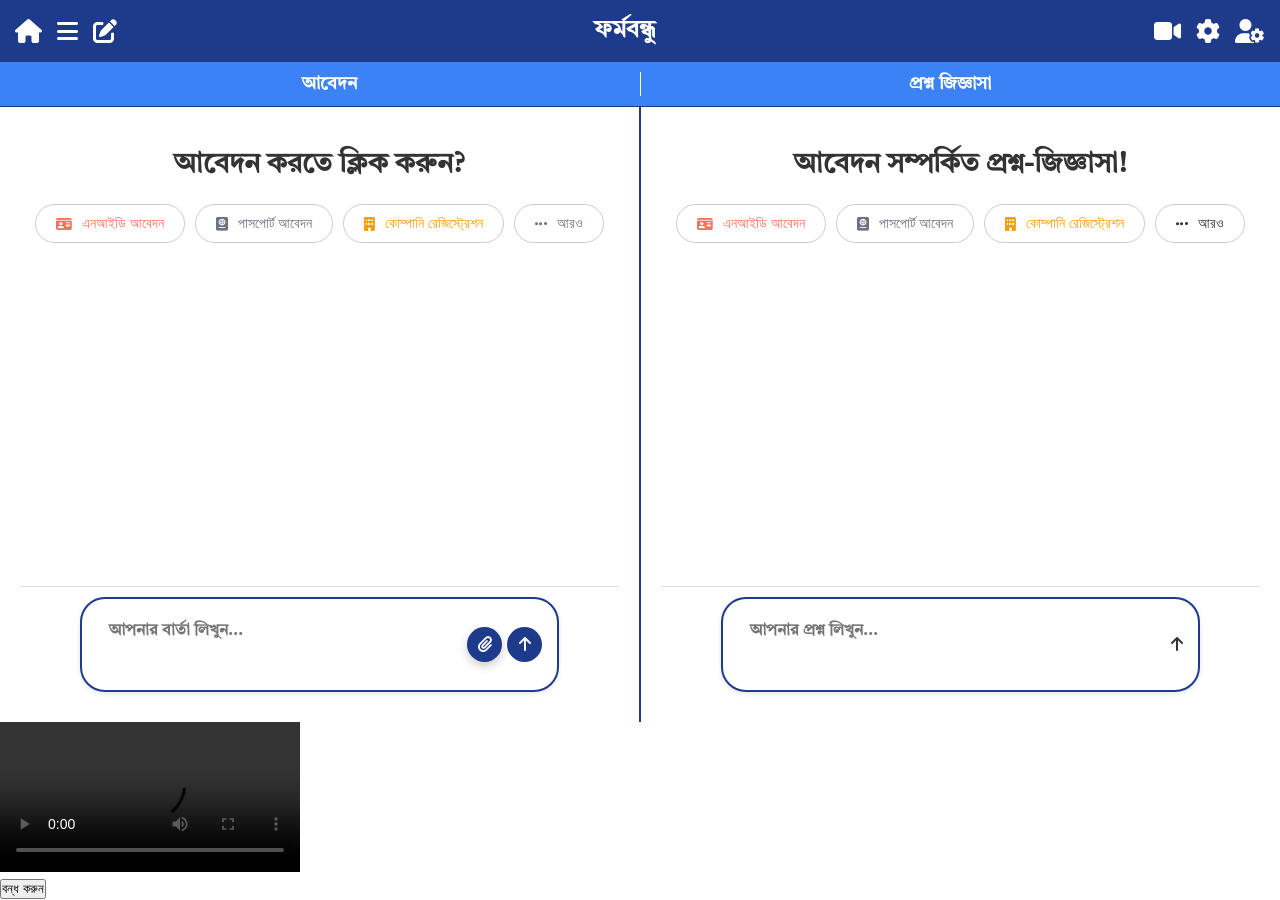
==== commit 3fa133e6: "Update index.html" ====
--- a/index.html
+++ b/index.html
@@ -86,8 +86,7 @@
                         </div>
                         <textarea id="userInput-right" placeholder="আপনার প্রশ্ন লিখুন..."></textarea>
                         <input type="file" id="fileInput-right" style="display: none;" accept="image/png, image/jpeg">
-                        <div class="button-container">
-                            <button id="uploadBtn-right" title="Upload Image"><i class="fas fa-paperclip"></i></button>
+                        <div class="button-container
                             <button id="sendBtn-right" title="Send Message"><i class="fas fa-arrow-up"></i></button>
                         </div>
                     </div>
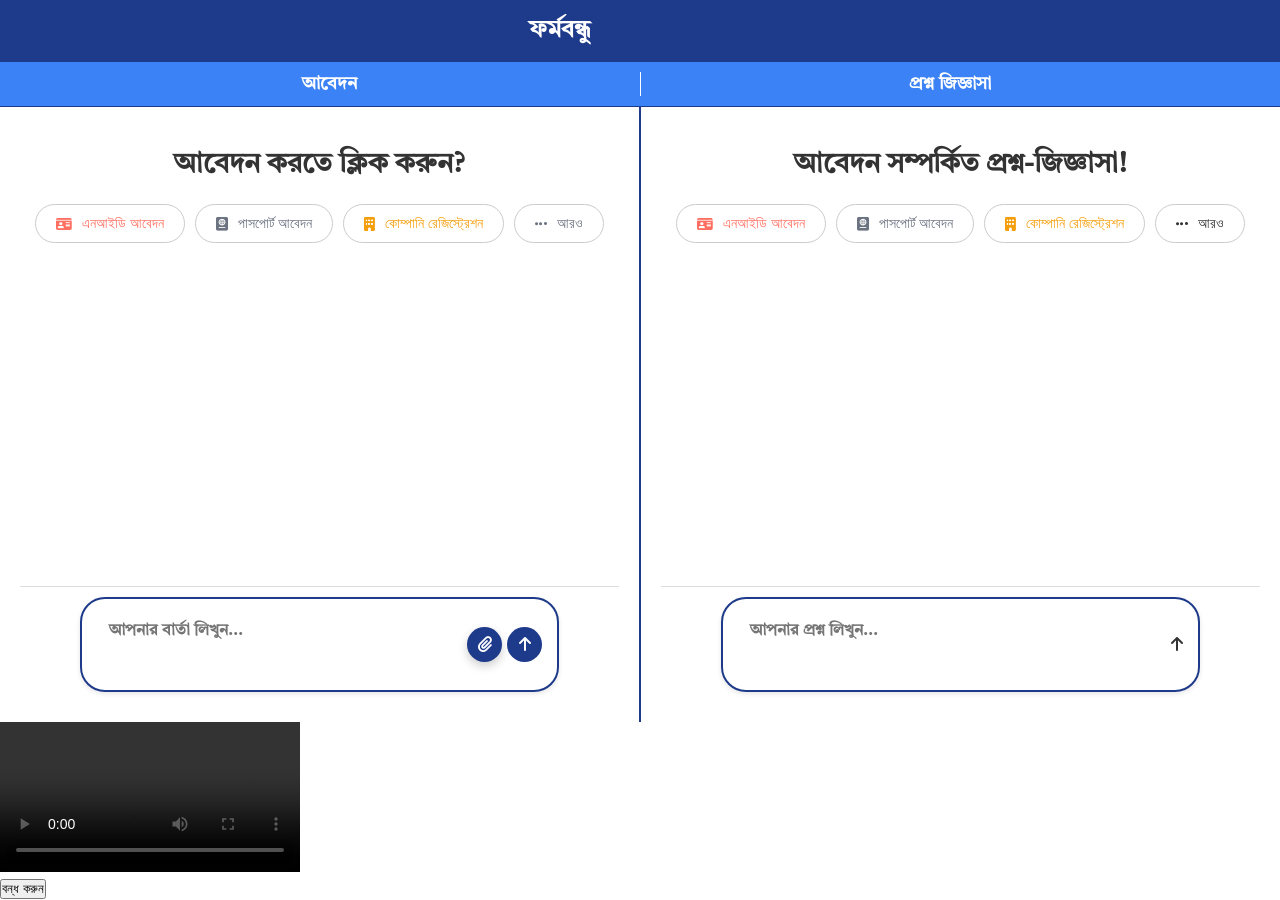
==== commit 902df831: "Update index.html" ====
--- a/index.html
+++ b/index.html
@@ -18,21 +18,14 @@
 <body>
     <div class="chat-container">
         <div class="header">
-            <div class="header-icons">
-                <i class="fas fa-home home-icon" title="Home" onclick="window.location.href='index.html'"></i>
-                <i class="fas fa-bars history-icon" id="historyIcon" title="Chat History"></i>
-                <i class="fas fa-pen-to-square new-chat-icon" id="newChatIcon" title="New Chat"></i>
-            </div>
-            <div class="header-brand">
-                <span class="brand-logo">ফর্মবন্ধু</span>
-                <span class="dynamic-text"></span>
-            </div>
-            <div class="header-right-icons">
-                <i class="fas fa-video video-icon" id="videoIcon" title="টিউটোরিয়াল ভিডিও"></i>
-                <i class="fas fa-cog settings-icon" id="settingsIcon" title="সেটিংস" onclick="window.location.href='settings.html'"></i>
-                <i class="fas fa-user-cog account-icon" title="অ্যাকাউন্ট সেটিংস" onclick="window.location.href='account.html'"></i>
-            </div>
-        </div>
+    <div class="header-brand">
+        <span class="brand-logo">ফর্মবন্ধু</span>
+        <input type="text" class="dynamic-text" id="dynamicText" readonly>
+    </div>
+    <div class="header-right-icons">
+        <!-- Other icons if any -->
+    </div>
+</div>
         <div class="sub-header">
             <div class="sub-header-left">আবেদন</div>
             <div class="sub-header-right">প্রশ্ন জিজ্ঞাসা</div>
@@ -207,3 +200,4 @@
     <script src="chat.js"></script>
 </body>
 </html>
+
--- a/style.css
+++ b/style.css
@@ -1541,65 +1541,6 @@
     }
     .image-preview {
         max-width: 150px;
-    }
-    .input-area {
-        padding: 10px;
-        gap: 8px;
-    }
-    .input-wrapper {
-        padding: 8px 12px;
-        gap: 8px;
-        flex-direction: column;
-        width: 100%;
-        max-width: none;
-        align-items: flex-end;
-    }
-    #userInput, #userInputApplication, #userInputQuestion {
-        padding: 8px 12px;
-        font-size: 16px;
-        min-height: 50px;
-        max-height: 100px;
-        width: 100%;
-        line-height: 1.6;
-        transition: height 0.3s ease;
-    }
-    #userInput:focus, #userInputApplication:focus, #userInputQuestion:focus {
-        min-height: 60px;
-        box-shadow: 0 0 0 2px rgba(59, 130, 246, 0.3);
-        outline: none;
-    }
-    #sendBtn, #sendBtnApplication, #sendBtnQuestion {
-        width: 35px;
-        height: 35px;
-        font-size: 16px;
-        background: #1E3A8A;
-        color: #fff;
-    }
-    #sendBtn:hover, #sendBtnApplication:hover, #sendBtnQuestion:hover {
-        background: #3B82F6;
-        transform: scale(1.1);
-    }
-    #uploadBtn, #uploadBtnApplication, #uploadBtnQuestion {
-        width: 35px;
-        height: 35px;
-        font-size: 16px;
-        background: #1E3A8A;
-        color: #fff;
-        margin-right: 0;
-        margin-left: 8px;
-    }
-    #uploadBtn i, #uploadBtnApplication i, #uploadBtnQuestion i {
-        font-size: 16px;
-    }
-    #uploadBtn:hover, #uploadBtnApplication:hover, #uploadBtnQuestion:hover {
-        background: #3B82F6;
-        transform: scale(1.1);
-        box-shadow: 0 6px 15px rgba(0, 0, 0, 0.3);
-    }
-    .button-container {
-        display: flex;
-        gap: 5px;
-        justify-content: flex-end;
     }
     .preview-image {
         width: 30px;
@@ -2195,3 +2136,4 @@
            font-size: 10px;
        }
    }
+
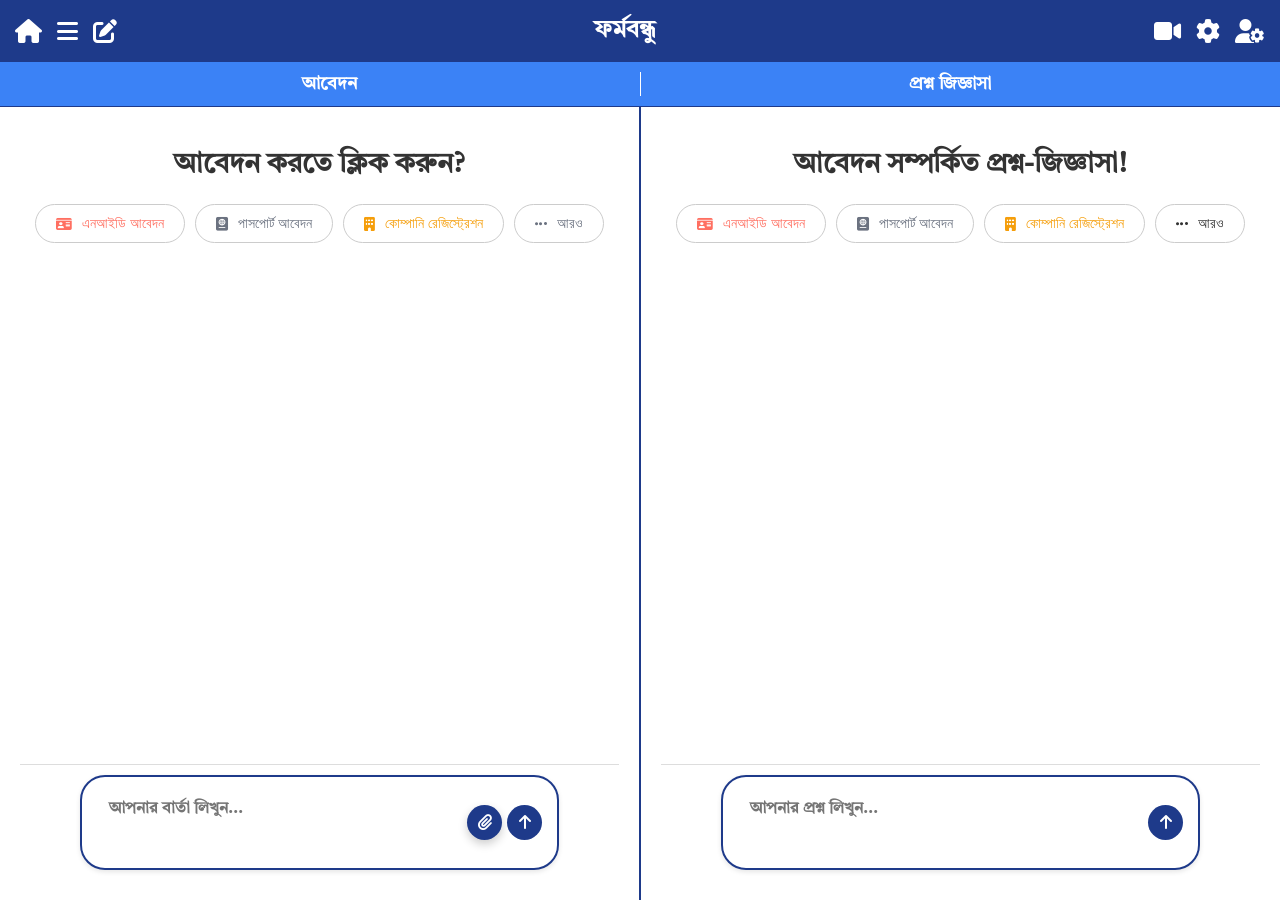
==== commit 8b261b03: "Update index.html" ====
--- a/index.html
+++ b/index.html
@@ -18,14 +18,21 @@
 <body>
     <div class="chat-container">
         <div class="header">
-    <div class="header-brand">
-        <span class="brand-logo">ফর্মবন্ধু</span>
-        <input type="text" class="dynamic-text" id="dynamicText" readonly>
-    </div>
-    <div class="header-right-icons">
-        <!-- Other icons if any -->
-    </div>
-</div>
+            <div class="header-icons">
+                <i class="fas fa-home home-icon" title="Home" onclick="window.location.href='index.html'"></i>
+                <i class="fas fa-bars history-icon" id="historyIcon" title="Chat History"></i>
+                <i class="fas fa-pen-to-square new-chat-icon" id="newChatIcon" title="New Chat"></i>
+            </div>
+            <div class="header-brand">
+                <span class="brand-logo">ফর্মবন্ধু</span>
+                <span class="dynamic-text"></span>
+            </div>
+            <div class="header-right-icons">
+                <i class="fas fa-video video-icon" id="videoIcon" title="টিউটোরিয়াল ভিডিও"></i>
+                <i class="fas fa-cog settings-icon" id="settingsIcon" title="সেটিংস" onclick="window.location.href='settings.html'"></i>
+                <i class="fas fa-user-cog account-icon" title="অ্যাকাউন্ট সেটিংস" onclick="window.location.href='account.html'"></i>
+            </div>
+        </div>
         <div class="sub-header">
             <div class="sub-header-left">আবেদন</div>
             <div class="sub-header-right">প্রশ্ন জিজ্ঞাসা</div>
@@ -50,7 +57,7 @@
                             <img id="previewImage" class="preview-image" src="" alt="Image Preview">
                         </div>
                         <textarea id="userInput" placeholder="আপনার বার্তা লিখুন..."></textarea>
-                        <input type="file" id="fileInput" style="display: none;" accept="image/png, image/jpeg">
+                        <input type="file" id="fileInput" style="display: none;" accept="image/png, image/jpeg, image/jpg">
                         <div class="button-container">
                             <button id="uploadBtn" title="Upload Image"><i class="fas fa-paperclip"></i></button>
                             <button id="sendBtn" title="Send Message"><i class="fas fa-arrow-up"></i></button>
@@ -78,10 +85,10 @@
                             <img id="previewImage-right" class="preview-image" src="" alt="Image Preview">
                         </div>
                         <textarea id="userInput-right" placeholder="আপনার প্রশ্ন লিখুন..."></textarea>
-                        <input type="file" id="fileInput-right" style="display: none;" accept="image/png, image/jpeg">
-                        <div class="button-container
-                            <button id="sendBtn-right" title="Send Message"><i class="fas fa-arrow-up"></i></button>
-                        </div>
+                        <input type="file" id="fileInput-right" style="display: none;" accept="image/png, image/jpeg, image/jpg">
+                        <div class="button-container">
+                       <button id="sendBtn-right" title="Send Message"><i class="fas fa-arrow-up"></i></button>
+                      </div>
                     </div>
                 </div>
             </div>
@@ -200,4 +207,3 @@
     <script src="chat.js"></script>
 </body>
 </html>
-
--- a/style.css
+++ b/style.css
@@ -910,57 +910,7 @@
         max-width: 40px;
     }
 }
-@media (max-width: 480px) {
-    .input-area {
-        padding: 8px;
-    }
-    .input-wrapper {
-        width: 95%;
-        padding: 6px 10px;
-    }
-    #userInput, #userInput-right {
-        font-size: 12px;
-        min-height: 40px;
-        max-height: 80px;
-    }
-    #sendBtn, #sendBtn-right, #uploadBtn, #uploadBtn-right {
-        width: 25px;
-        height: 25px;
-        font-size: 12px;
-    }
-    #uploadBtn i, #uploadBtn-right i {
-        font-size: 12px;
-    }
-    .preview-container, #previewContainer, #previewContainer-right {
-        max-width: 40px;
-    }
-}
-
-@media (max-width: 480px) {
-    .input-area {
-        padding: 8px;
-    }
-    .input-wrapper {
-        width: 95%;
-        padding: 6px 10px;
-    }
-    #userInput, #userInput-right {
-        font-size: 12px;
-        min-height: 40px;
-        max-height: 80px;
-    }
-    #sendBtn, #sendBtn-right, #uploadBtn, #uploadBtn-right {
-        width: 25px;
-        height: 25px;
-        font-size: 12px;
-    }
-    #uploadBtn i, #uploadBtn-right i {
-        font-size: 12px;
-    }
-    .preview-container, #previewContainer, #previewContainer-right {
-        max-width: 40px;
-    }
-}
+ 
 .preview-image {
     width: 40px;
     height: 40px;
@@ -1267,6 +1217,7 @@
     align-items: center;
     z-index: 1000;
 }
+
 .genres-modal-content {
     background: rgba(255, 255, 255, 0.95);
     border-radius: 15px;
@@ -1279,6 +1230,7 @@
     font-family: 'Tiro Bangla', serif;
     font-weight: 700;
 }
+
 .genres-modal-content h3 {
     font-size: 24px;
     color: #1E3A8A;
@@ -1288,10 +1240,12 @@
     justify-content: center;
     gap: 8px;
 }
+
 .genres-modal-content h3 i {
     font-size: 20px;
     color: #1E3A8A;
 }
+
 .genres-list {
     display: grid;
     grid-template-columns: repeat(auto-fill, minmax(160px, 1fr));
@@ -1302,19 +1256,24 @@
     scrollbar-width: thin;
     scrollbar-color: #888 #f1f1f1;
 }
+
 .genres-list::-webkit-scrollbar {
     width: 8px;
 }
+
 .genres-list::-webkit-scrollbar-track {
     background: #f1f1f1;
 }
+
 .genres-list::-webkit-scrollbar-thumb {
     background: #888;
     border-radius: 10px;
 }
+
 .genres-list::-webkit-scrollbar-thumb:hover {
     background: #555;
 }
+
 .genre-item {
     padding: 12px;
     background: linear-gradient(135deg, #3B82F6, #1E40AF);
@@ -1328,21 +1287,26 @@
     gap: 8px;
     justify-content: flex-start;
 }
+
 .genre-item i {
     font-size: 18px;
     color: #fff;
 }
+
 .genre-item span {
     display: inline-block;
     text-align: left;
 }
+
 .genre-item:hover {
     background: linear-gradient(135deg, #2563EB, #1E3A8A);
     transform: translateY(-2px);
 }
+
 .genres-modal-buttons {
     margin-top: 20px;
 }
+
 .genres-modal-buttons button {
     padding: 10px 25px;
     border: none;
@@ -1355,243 +1319,13 @@
     cursor: pointer;
     transition: transform 0.2s ease, background 0.3s ease;
 }
+
 .genres-modal-buttons button:hover {
     background: #4B5563;
     transform: translateY(-2px);
 }
-.ripple-btn {
-    position: relative;
-    overflow: hidden;
-    cursor: pointer;
-    transition: transform 0.2s ease, box-shadow 0.2s ease;
-}
-.ripple-btn:hover {
-    transform: scale(1.05);
-    box-shadow: 0 4px 8px rgba(0, 0, 0, 0.2);
-}
-.ripple-btn::after {
-    content: '';
-    position: absolute;
-    background: rgba(255, 255, 255, 0.3);
-    border-radius: 50%;
-    width: 100px;
-    height: 100px;
-    top: 50%;
-    left: 50%;
-    transform: translate(-50%, -50%) scale(0);
-    opacity: 0;
-    transition: transform 0.4s ease, opacity 0.4s ease;
-}
-.ripple-btn:active::after {
-    transform: translate(-50%, -50%) scale(1);
-    opacity: 1;
-}
-#genresModal.slide-in {
-    animation: slideInModal 0.3s ease-out;
-}
-#genresModal.slide-out {
-    animation: slideOutModal 0.3s ease-in;
-}
-@keyframes slideInModal {
-    from { transform: translateY(50px); opacity: 0; }
-    to { transform: translateY(0); opacity: 1; }
-}
-@keyframes slideOutModal {
-    from { transform: translateY(0); opacity: 1; }
-    to { transform: translateY(50px); opacity: 0; }
-}
-.fade-out {
-    opacity: 0;
-    transition: opacity 0.3s ease-in-out;
-}
-@keyframes fadeIn {
-    from { opacity: 0; transform: translateY(5px); }
-    to { opacity: 1; transform: translateY(0); }
-}
+
 @media (max-width: 768px) {
-    .chat-container {
-        width: 100vw;
-        height: 100vh;
-    }
-    .chat-container.sidebar-open {
-        margin-left: 0;
-        width: 100vw;
-    }
-    .chat-container:not(.sidebar-open) {
-        margin-left: 0;
-        width: 100vw;
-    }
-    .header {
-        padding: 10px;
-        font-size: 20px;
-    }
-    .header-brand {
-        gap: 8px;
-    }
-    .header-brand.active .brand-logo {
-        transform: translateX(-8px);
-    }
-    .brand-logo {
-        font-size: 20px;
-    }
-    .dynamic-text {
-        font-size: 14px;
-        padding: 4px 8px;
-        max-width: 100px;
-        background: #FFFFFF;
-        color: #1E3A8A;
-        border: none;
-    }
-    .header-icons {
-        left: 10px;
-        gap: 10px;
-    }
-    .header-right-icons {
-        right: 10px;
-        gap: 10px;
-    }
-    .history-icon, .new-chat-icon, .home-icon, .settings-icon, .account-icon {
-        font-size: 20px;
-    }
-    .sidebar {
-        width: 80%;
-        max-width: 250px;
-        padding: 15px;
-    }
-    .sidebar-header {
-        padding-bottom: 8px;
-    }
-    .sidebar-icon {
-        font-size: 20px;
-    }
-    .close-sidebar {
-        font-size: 20px;
-    }
-    .search-input {
-        padding: 8px;
-        font-size: 14px;
-    }
-    .history-item {
-        padding: 10px;
-    }
-    .history-item p {
-        font-size: 14px;
-    }
-    .history-item .timestamp {
-        font-size: 10px;
-    }
-    .options i {
-        font-size: 16px;
-    }
-    .dropdown {
-        top: 35px;
-    }
-    .dropdown-item {
-        padding: 6px 12px;
-        font-size: 12px;
-    }
-    .sub-header {
-        font-size: 16px;
-        padding: 8px 15px;
-    }
-    .split-chat {
-        flex-direction: column;
-    }
-    .chat-column {
-        flex: none;
-        height: 50%;
-        border: none;
-    }
-    .left-column {
-        border-bottom: 1px solid #ccc;
-    }
-    .divider {
-        display: none;
-    }
-    .chat-column .welcome-message h2 {
-        font-size: 24px;
-        margin-bottom: 15px;
-    }
-    .welcome-buttons button {
-        padding: 8px 16px;
-        font-size: 12px;
-    }
-    .welcome-buttons button i {
-        margin-right: 3px;
-    }
-    .user-message, .bot-message {
-        max-width: 75%;
-        padding: 12px 15px;
-        font-size: 16px;
-        margin-bottom: 8px;
-    }
-    .review-card {
-        max-width: 75%;
-        padding: 15px;
-    }
-    .review-card h3 {
-        font-size: 18px;
-        margin-bottom: 12px;
-    }
-    .review-item label, .review-item p {
-        font-size: 14px;
-    }
-    .review-item img {
-        max-height: 200px;
-    }
-    .image-preview {
-        max-width: 150px;
-    }
-    .preview-image {
-        width: 30px;
-        height: 30px;
-    }
-    .image-review-content {
-        padding: 15px;
-    }
-    .review-image {
-        max-width: 400px;
-        max-height: 400px;
-    }
-    .edit-modal-content {
-        flex-direction: column;
-        width: 80%;
-        max-width: 600px;
-    }
-    .edit-canvas-container, .edit-controls {
-        flex: none;
-        width: 100%;
-    }
-    .modal-content, .rename-modal-content {
-        width: 80%;
-        max-width: 300px;
-        padding: 20px;
-    }
-    .modal-content p {
-        font-size: 14px;
-        margin-bottom: 15px;
-    }
-    .modal-buttons button, .rename-modal-buttons button {
-        padding: 8px 20px;
-        font-size: 12px;
-    }
-    .rename-modal-content h3 {
-        font-size: 18px;
-        margin-bottom: 12px;
-    }
-    .rename-modal-content input {
-        padding: 10px;
-        font-size: 14px;
-        margin-bottom: 15px;
-    }
-    .edit-btn, .confirm-btn, .download-btn {
-        padding: 8px 16px;
-        font-size: 12px;
-    }
-    .welcome-buttons button#moreOptionsBtn {
-        padding: 8px 16px;
-        font-size: 12px;
-    }
     .genres-modal-content {
         width: 80%;
         max-width: 400px;
@@ -1625,234 +1359,8 @@
         font-size: 12px;
     }
 }
+
 @media (max-width: 480px) {
-    .chat-container {
-        width: 100vw;
-        height: 100vh;
-    }
-    .chat-container.sidebar-open {
-        margin-left: 0;
-        width: 100vw;
-    }
-    .chat-container:not(.sidebar-open) {
-        margin-left: 0;
-        width: 100vw;
-    }
-    .header {
-        padding: 8px;
-        font-size: 18px;
-    }
-    .header-brand {
-        gap: 6px;
-    }
-    .header-brand.active .brand-logo {
-        transform: translateX(-6px);
-    }
-    .brand-logo {
-        font-size: 18px;
-    }
-    .dynamic-text {
-        font-size: 12px;
-        padding: 3px 6px;
-        max-width: 80px;
-        background: #FFFFFF;
-        color: #1E3A8A;
-        border: none;
-    }
-    .header-icons {
-        left: 8px;
-        gap: 8px;
-    }
-    .header-right-icons {
-        right: 8px;
-        gap: 8px;
-    }
-    .history-icon, .new-chat-icon, .home-icon, .settings-icon, .account-icon {
-        font-size: 18px;
-    }
-    .sidebar {
-        width: 85%;
-        max-width: 200px;
-        padding: 10px;
-    }
-    .sidebar-header {
-        padding-bottom: 6px;
-    }
-    .sidebar-icon {
-        font-size: 18px;
-    }
-    .close-sidebar {
-        font-size: 18px;
-    }
-    .search-input {
-        padding: 6px;
-        font-size: 12px;
-    }
-    .history-item {
-        padding: 8px;
-    }
-    .history-item p {
-        font-size: 12px;
-    }
-    .history-item .timestamp {
-        font-size: 8px;
-    }
-    .options i {
-        font-size: 14px;
-    }
-    .dropdown {
-        top: 30px;
-    }
-    .dropdown-item {
-        padding: 5px 10px;
-        font-size: 10px;
-    }
-    .sub-header {
-        font-size: 14px;
-        padding: 6px 10px;
-    }
-    .chat-column .welcome-message {
-        padding: 15px;
-    }
-    .chat-column .welcome-message h2 {
-        font-size: 18px;
-        margin-bottom: 10px;
-    }
-    .welcome-buttons {
-        gap: 8px;
-    }
-    .welcome-buttons button {
-        padding: 6px 12px;
-        font-size: 10px;
-    }
-    .welcome-buttons button i {
-        margin-right: 3px;
-    }
-    .user-message, .bot-message {
-        max-width: 80%;
-        padding: 10px 12px;
-        font-size: 14px;
-        margin-bottom: 6px;
-    }
-    .review-card {
-        max-width: 80%;
-        padding: 12px;
-    }
-    .review-card h3 {
-        font-size: 16px;
-        margin-bottom: 10px;
-    }
-    .review-item label, .review-item p {
-        font-size: 12px;
-    }
-    .review-item img {
-        max-height: 150px;
-    }
-    .image-preview {
-        max-width: 120px;
-    }
-    .input-area {
-        padding: 8px;
-        gap: 6px;
-    }
-    .input-wrapper {
-        padding: 6px 10px;
-        gap: 6px;
-        align-items: flex-end;
-    }
-    #userInput, #userInputApplication, #userInputQuestion {
-        padding: 6px 10px;
-        font-size: 14px;
-        min-height: 50px;
-        max-height: 80px;
-    }
-    #userInput:focus, #userInputApplication:focus, #userInputQuestion:focus {
-        min-height: 60px;
-    }
-    #sendBtn, #sendBtnApplication, #sendBtnQuestion {
-        width: 30px;
-        height: 30px;
-        font-size: 14px;
-        background: #1E3A8A;
-        color: #fff;
-    }
-    #sendBtn:hover, #sendBtnApplication:hover, #sendBtnQuestion:hover {
-        background: #3B82F6;
-        transform: scale(1.1);
-    }
-    #uploadBtn, #uploadBtnApplication, #uploadBtnQuestion {
-        width: 30px;
-        height: 30px;
-        font-size: 14px;
-        background: #1E3A8A;
-        color: #fff;
-        margin-right: 0;
-        margin-left: 6px;
-    }
-    #uploadBtn i, #uploadBtnApplication i, #uploadBtnQuestion i {
-        font-size: 14px;
-    }
-    #uploadBtn:hover, #uploadBtnApplication:hover, #uploadBtnQuestion:hover {
-        background: #3B82F6;
-        transform: scale(1.1);
-        box-shadow: 0 6px 15px rgba(0, 0, 0, 0.3);
-    }
-    .preview-image {
-        width: 25px;
-        height: 25px;
-    }
-    .image-review-content {
-        padding: 10px;
-    }
-    .review-image {
-        max-width: 300px;
-        max-height: 300px;
-    }
-    .edit-modal-content {
-        width: 90%;
-        max-width: 400px;
-        padding: 15px;
-    }
-    .edit-canvas-container, .edit-controls {
-        flex: none;
-        width: 100%;
-    }
-    #editCanvas {
-        max-height: 300px;
-    }
-    .modal-content, .rename-modal-content {
-        width: 90%;
-        max-width: 250px;
-        padding: 15px;
-    }
-    .modal-content p {
-        font-size: 12px;
-        margin-bottom: 12px;
-    }
-    .modal-buttons {
-        gap: 10px;
-    }
-    .modal-buttons button, .rename-modal-buttons button {
-        padding: 6px 15px;
-        font-size: 10px;
-    }
-    .rename-modal-content h3 {
-        font-size: 16px;
-        margin-bottom: 10px;
-    }
-    .rename-modal-content input {
-        padding: 8px;
-        font-size: 12px;
-        margin-bottom: 12px;
-    }
-    .edit-btn, .confirm-btn, .download-btn {
-        padding: 6px 12px;
-        font-size: 10px;
-    }
-    .welcome-buttons button#moreOptionsBtn {
-        padding: 6px 12px;
-        font-size: 10px;
-    }
     .genres-modal-content {
         width: 90%;
         max-width: 300px;
@@ -1886,163 +1394,88 @@
         font-size: 10px;
     }
 }
-@media (prefers-reduced-motion: reduce) {
-    .typing-dot, .dot, .welcome-message, .chat-box, .modal-content {
-        animation: none;
-    }
-/* === Genres2 Modal (Blue-White Theme with Sub-Questions) === */
-#genres2Modal {
-    display: none;
-    position: fixed;
-    top: 0;
-    left: 0;
-    width: 100%;
-    height: 100%;
-    background: rgba(0, 0, 0, 0.5);
-    justify-content: center;
-    align-items: center;
-    z-index: 1000;
-}
-
-#genres2Modal .modal-content {
-    background: rgba(255, 255, 255, 0.95);
-    border-radius: 15px;
-    padding: 25px;
-    width: 90%;
-    max-width: 600px;
-    box-shadow: 0 8px 32px rgba(0, 0, 0, 0.3);
-    text-align: center;
+@media (max-width: 768px) {
+    .genres-modal-content {
+        width: 80%;
+        max-width: 400px;
+        padding: 20px;
+    }
+    .genres-modal-content h3 {
+        font-size: 20px;
+        margin-bottom: 15px;
+        gap: 6px;
+    }
+    .genres-modal-content h3 i {
+        font-size: 18px;
+    }
+    .genres-list {
+        grid-template-columns: repeat(auto-fill, minmax(140px, 1fr));
+        gap: 10px;
+        max-height: 300px;
+        padding: 8px;
+    }
+    .genre-item {
+        padding: 10px;
+        font-size: 12px;
+        gap: 8px;
+        justify-content: flex-start;
+    }
+    .genre-item i {
+        font-size: 16px;
+    }
+    .genres-modal-buttons button {
+        padding: 8px 20px;
+        font-size: 12px;
+    }
+}
+
+@media (max-width: 480px) {
+    .genres-modal-content {
+        width: 90%;
+        max-width: 300px;
+        padding: 15px;
+    }
+    .genres-modal-content h3 {
+        font-size: 18px;
+        margin-bottom: 12px;
+        gap: 5px;
+    }
+    .genres-modal-content h3 i {
+        font-size: 16px;
+    }
+    .genres-list {
+        grid-template-columns: 1fr;
+        gap: 8px;
+        max-height: 250px;
+        padding: 5px;
+    }
+    .genre-item {
+        padding: 8px;
+        font-size: 12px;
+        gap: 6px;
+        justify-content: flex-start;
+    }
+    .genre-item i {
+        font-size: 14px;
+    }
+    .genres-modal-buttons button {
+        padding: 6px 15px;
+        font-size: 10px;
+    }
+}
+#genresModal.slide-in {
     animation: slideInModal 0.3s ease-out;
-    font-family: 'Tiro Bangla', serif;
-    font-weight: 700;
-}
-
-#genres2Modal .modal-content h2 {
-    font-size: 22px;
-    margin-bottom: 20px;
-    color: #1E3A8A;
-    display: flex;
-    justify-content: center;
-    align-items: center;
-    gap: 8px;
-}
-
-#genres2Modal .modal-content h2 i {
-    font-size: 20px;
-    color: #1E3A8A;
-}
-
-#genres2Modal .close {
-    position: absolute;
-    top: 10px;
-    right: 15px;
-    font-size: 24px;
-    cursor: pointer;
-    color: #1E3A8A;
-    transition: color 0.3s ease;
-}
-#genres2Modal .close:hover {
-    color: #2563EB;
-}
-
-#genres2List {
-    display: grid;
-    grid-template-columns: repeat(auto-fill, minmax(160px, 1fr));
-    gap: 15px;
-    max-height: 400px;
-    overflow-y: auto;
-    padding: 10px;
-    scrollbar-width: thin;
-    scrollbar-color: #888 #f1f1f1;
-}
-#genres2List::-webkit-scrollbar {
-    width: 8px;
-}
-#genres2List::-webkit-scrollbar-track {
-    background: #f1f1f1;
-}
-#genres2List::-webkit-scrollbar-thumb {
-    background: #888;
-    border-radius: 10px;
-}
-#genres2List::-webkit-scrollbar-thumb:hover {
-    background: #555;
-}
-
-/* Category Items */
-#genres2List .category-item {
-    padding: 12px;
-    background: linear-gradient(135deg, #3B82F6, #1E40AF);
-    color: #fff;
-    border-radius: 10px;
-    font-size: 14px;
-    cursor: pointer;
-    transition: background 0.3s ease, transform 0.2s ease;
-    display: flex;
-    align-items: center;
-    gap: 8px;
-    justify-content: flex-start;
-}
-#genres2List .category-item i {
-    font-size: 16px;
-    color: #fff;
-}
-#genres2List .category-item:hover {
-    background: linear-gradient(135deg, #2563EB, #1E3A8A);
-    transform: translateY(-2px);
-}
-
-/* Sub-Questions under Category */
-#genres2List .sub-questions {
-    margin-top: 8px;
-    margin-left: 20px;
-    display: none; /* toggle dynamically */
-    flex-direction: column;
-    gap: 8px;
-}
-
-#genres2List .sub-question-item {
-    padding: 10px;
-    background: #f3f4f6;
-    border-radius: 8px;
-    color: #1E3A8A;
-    font-size: 13px;
-    cursor: pointer;
-    transition: background 0.3s ease, transform 0.2s ease;
-    text-align: left;
-}
-#genres2List .sub-question-item:hover {
-    background: #e5e7eb;
-    transform: translateX(5px);
-}
-
-/* Buttons */
-#genres2Modal .genres-modal-buttons {
-    margin-top: 20px;
-}
-#genres2Modal .genres-modal-buttons button {
-    padding: 10px 25px;
-    border: none;
-    border-radius: 10px;
-    background: #6B7280;
-    color: #fff;
-    font-size: 14px;
-    font-family: 'Tiro Bangla', serif;
-    font-weight: 700;
-    cursor: pointer;
-    transition: background 0.3s ease, transform 0.2s ease;
-}
-#genres2Modal .genres-modal-buttons button:hover {
-    background: #4B5563;
-    transform: translateY(-2px);
-}
-
-/* Animations */
-#genres2Modal.slide-in {
-    animation: slideInModal 0.3s ease-out;
-}
-#genres2Modal.slide-out {
+}
+#genresModal.slide-out {
     animation: slideOutModal 0.3s ease-in;
+}
+@keyframes slideInModal {
+    from { transform: translateY(50px); opacity: 0; }
+    to { transform: translateY(0); opacity: 1; }
+}
+@keyframes slideOutModal {
+    from { transform: translateY(0); opacity: 1; }
+    to { transform: translateY(50px); opacity: 0; }
 }
 /* Video Modal Styles */
 .video-icon {
@@ -2136,4 +1569,3 @@
            font-size: 10px;
        }
    }
-
